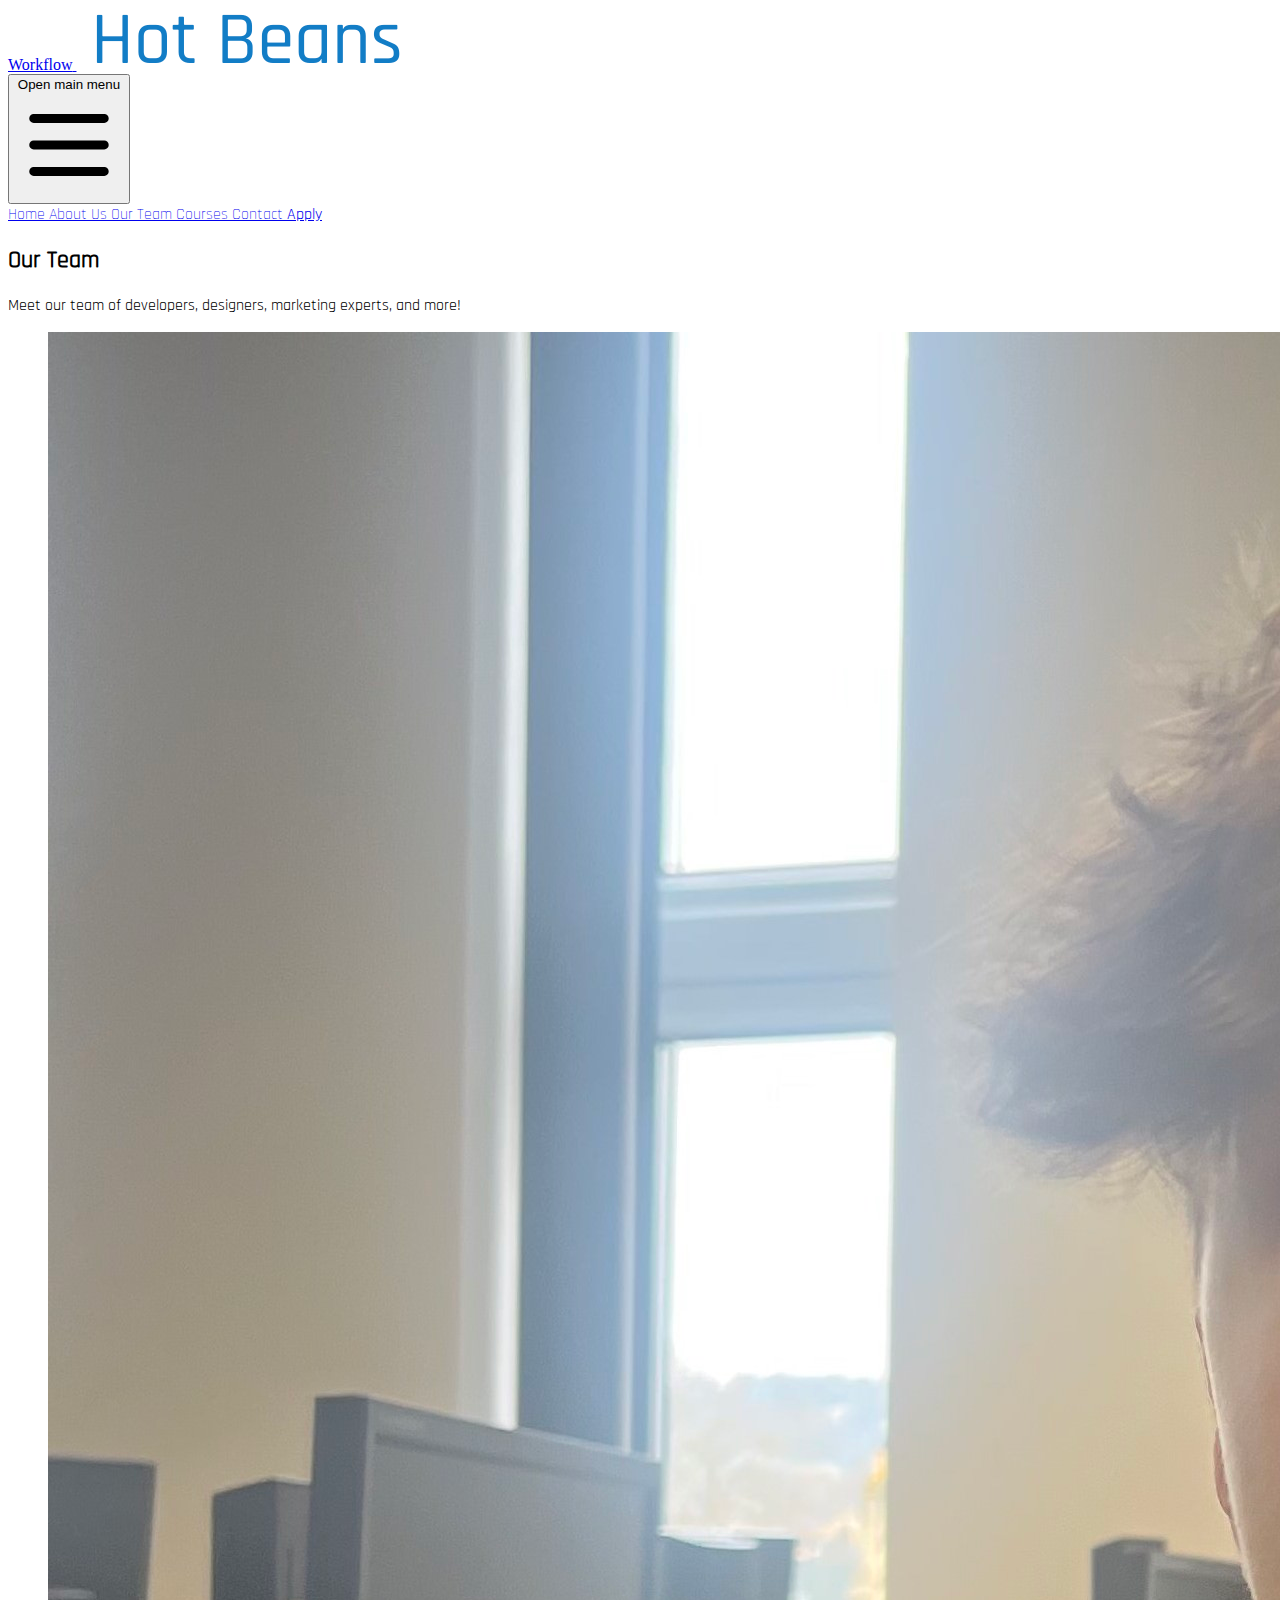
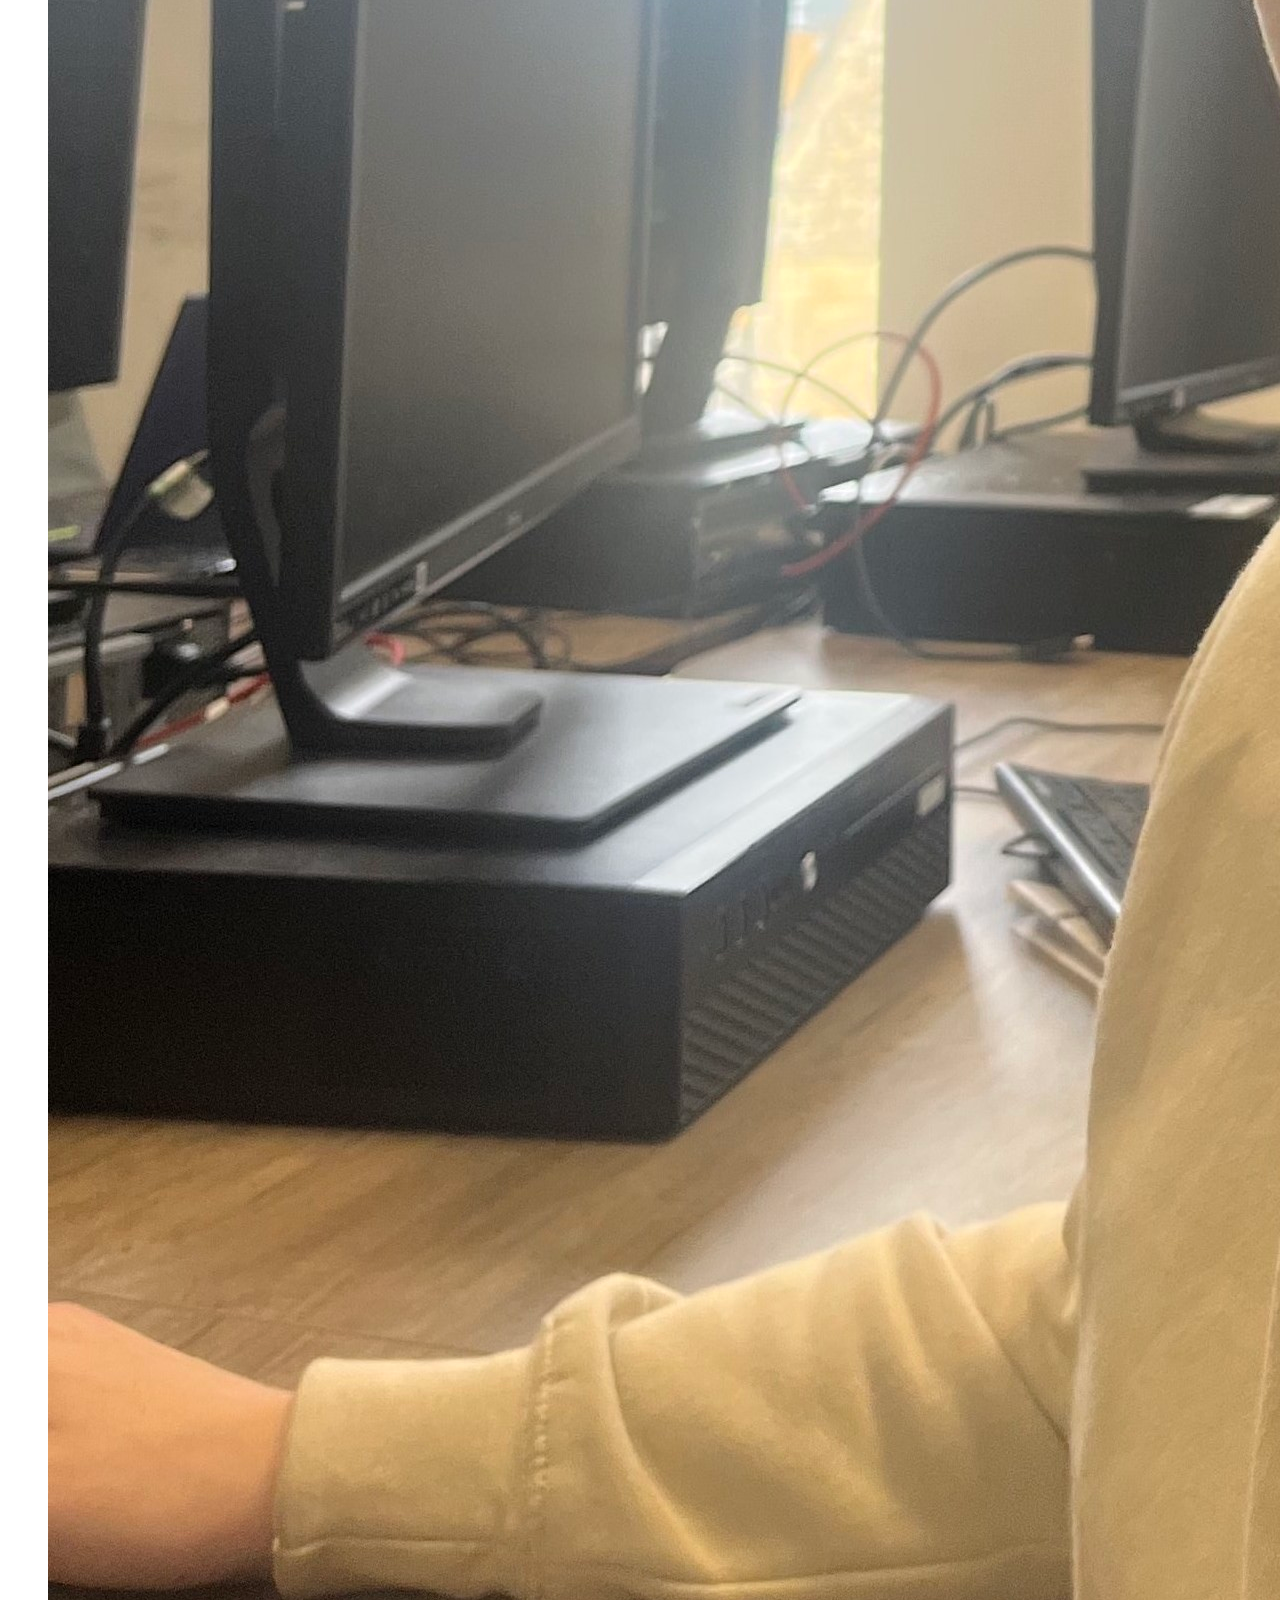
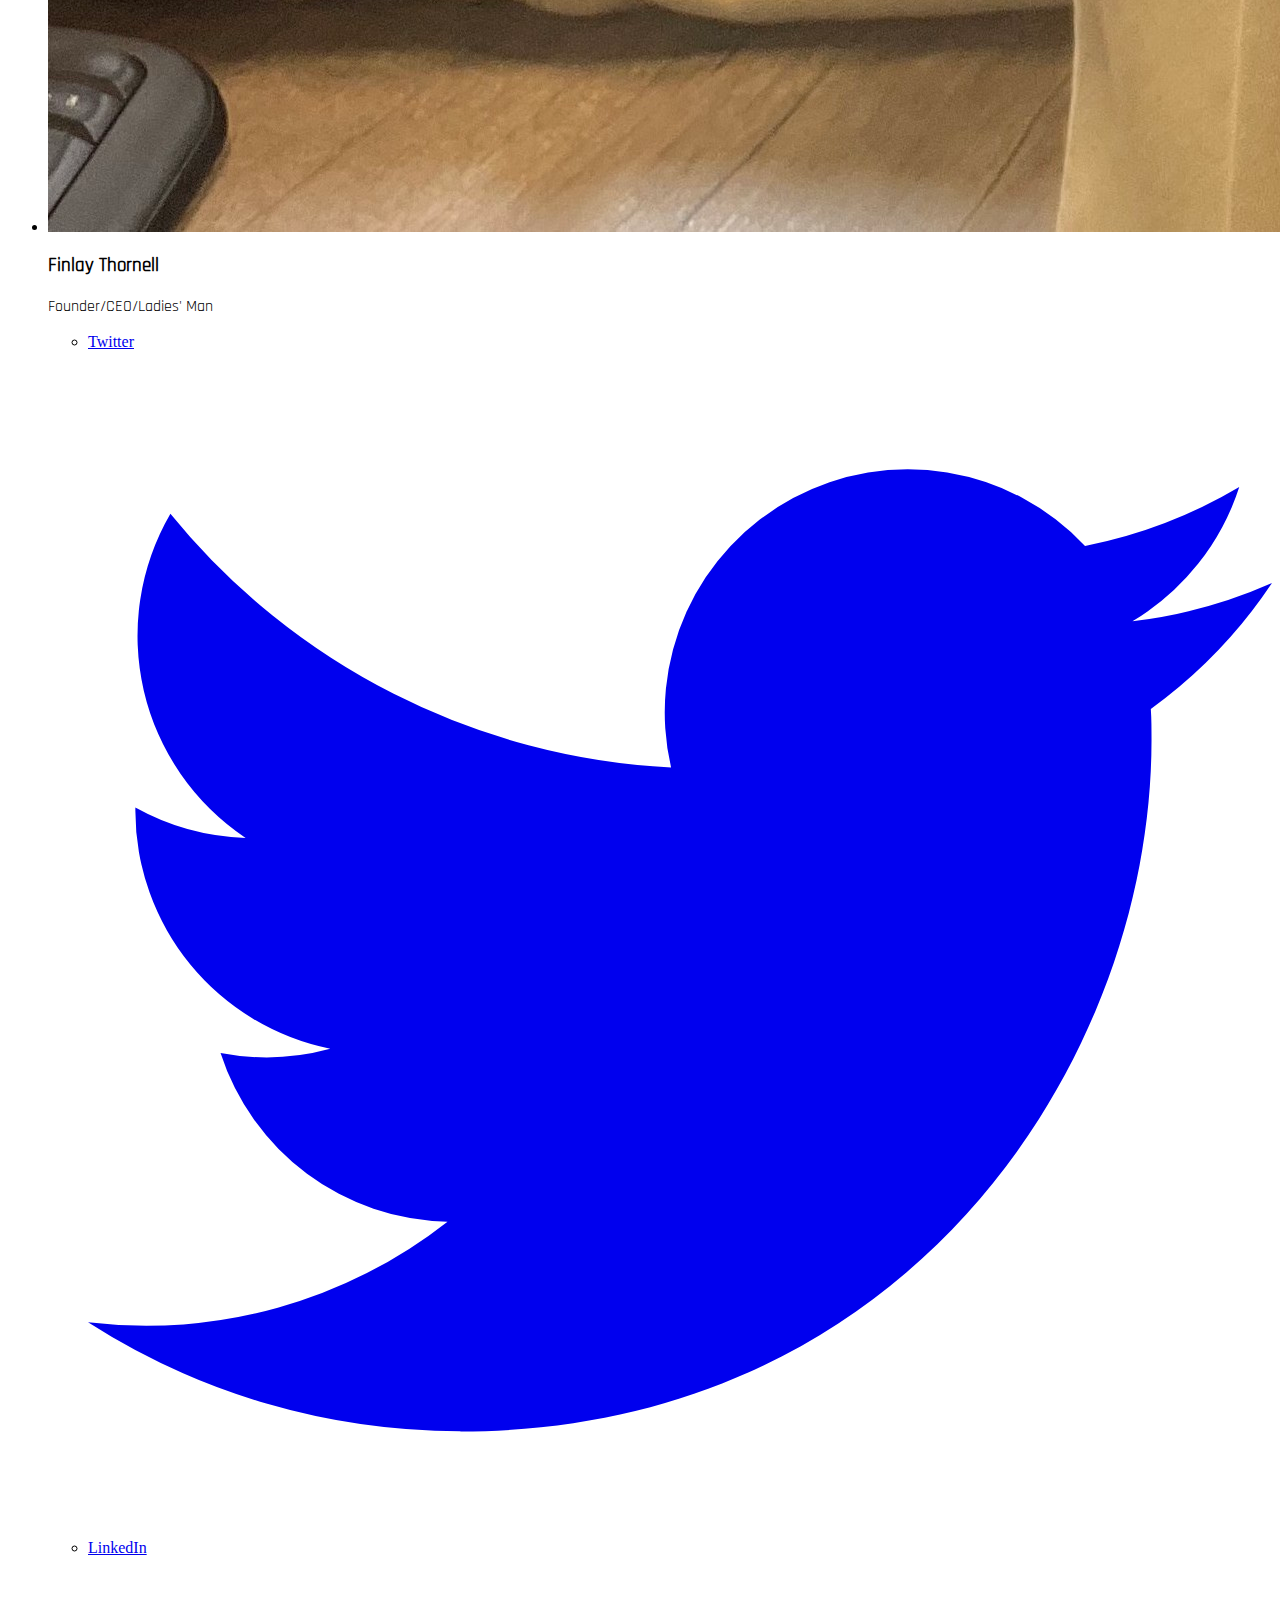
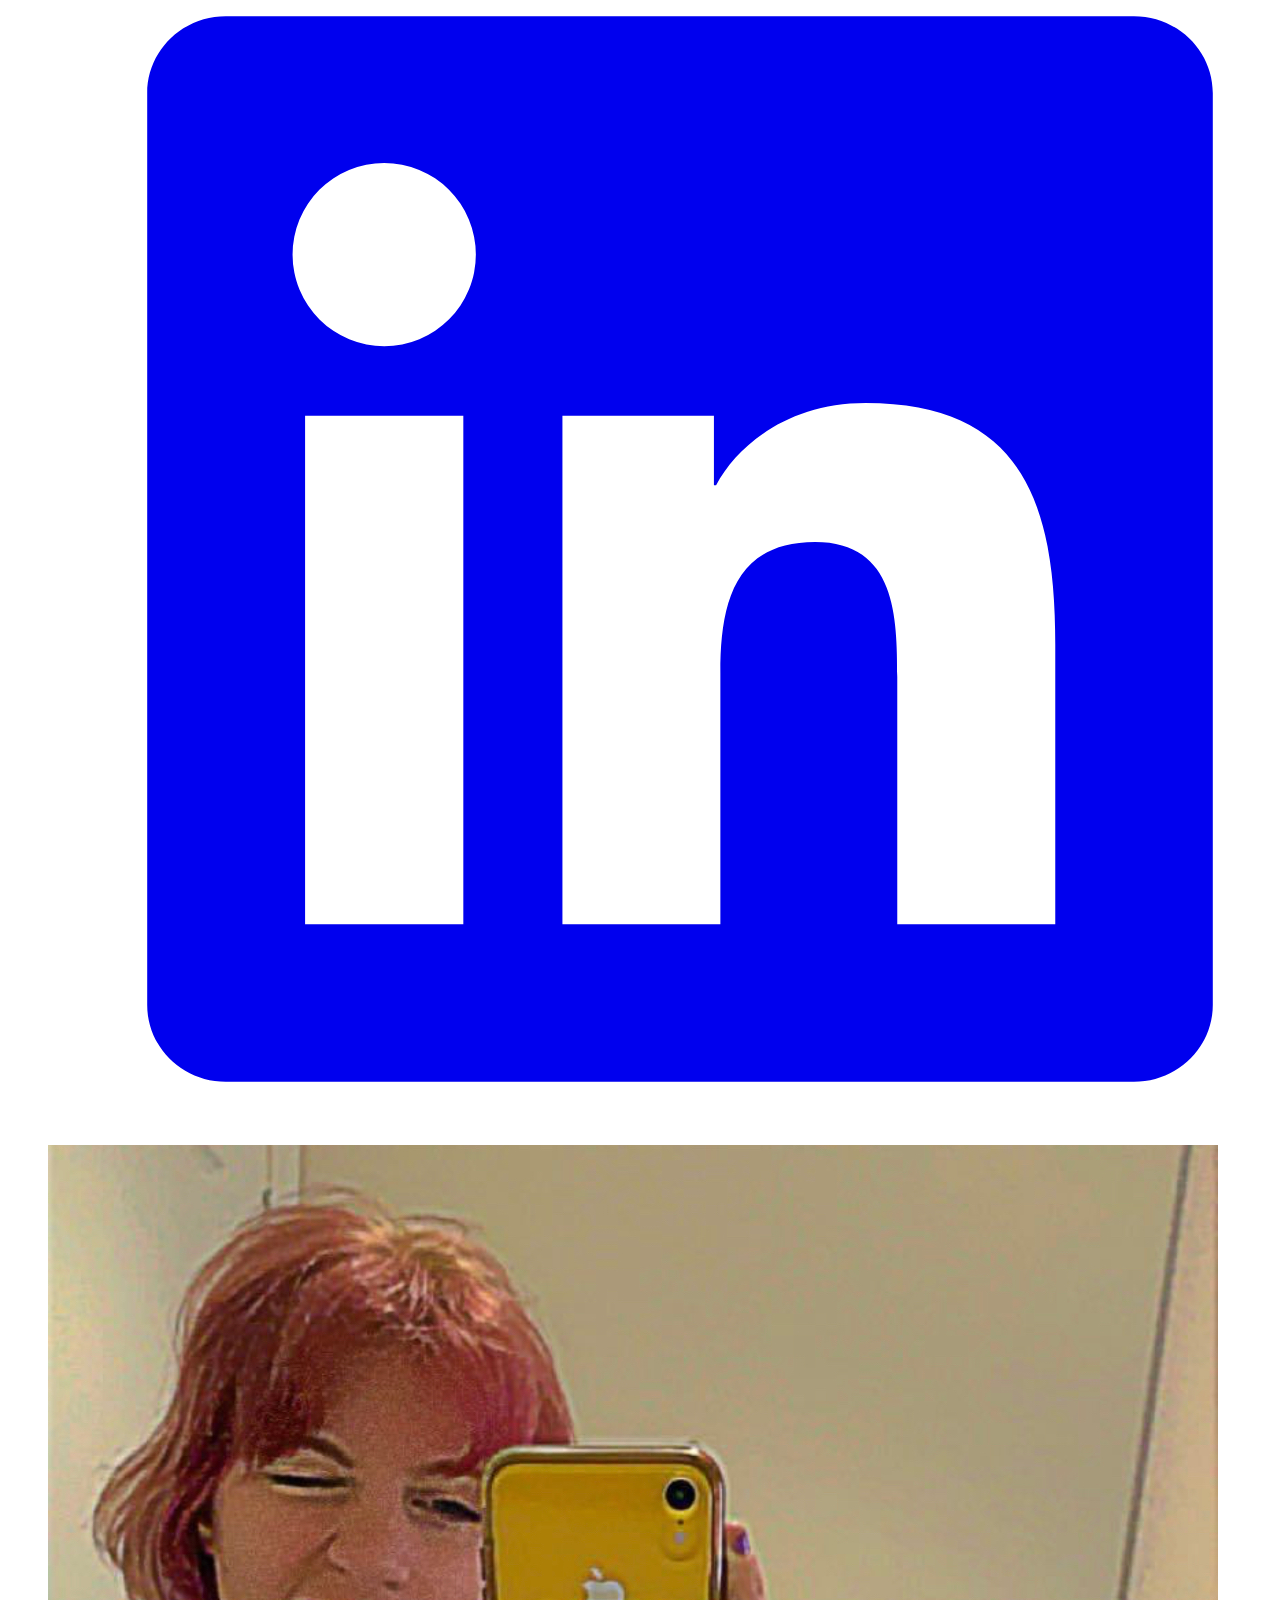
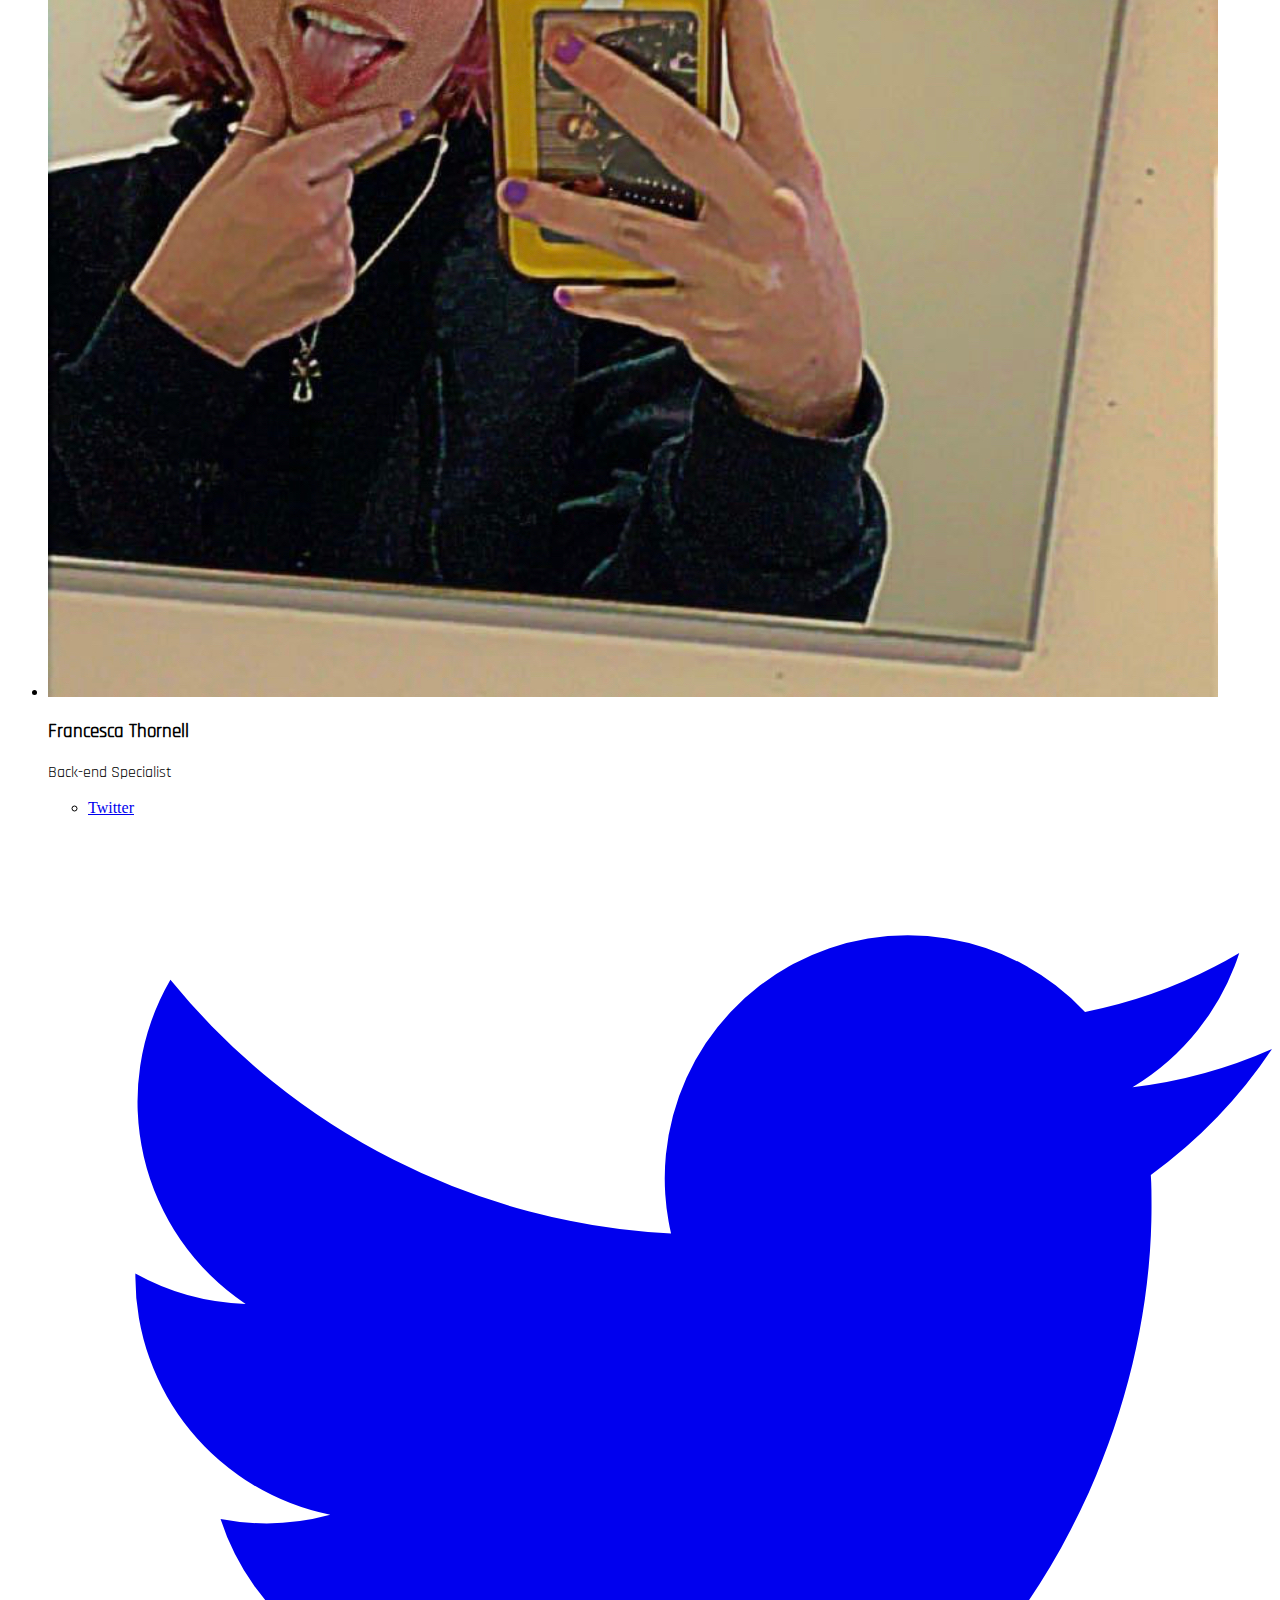
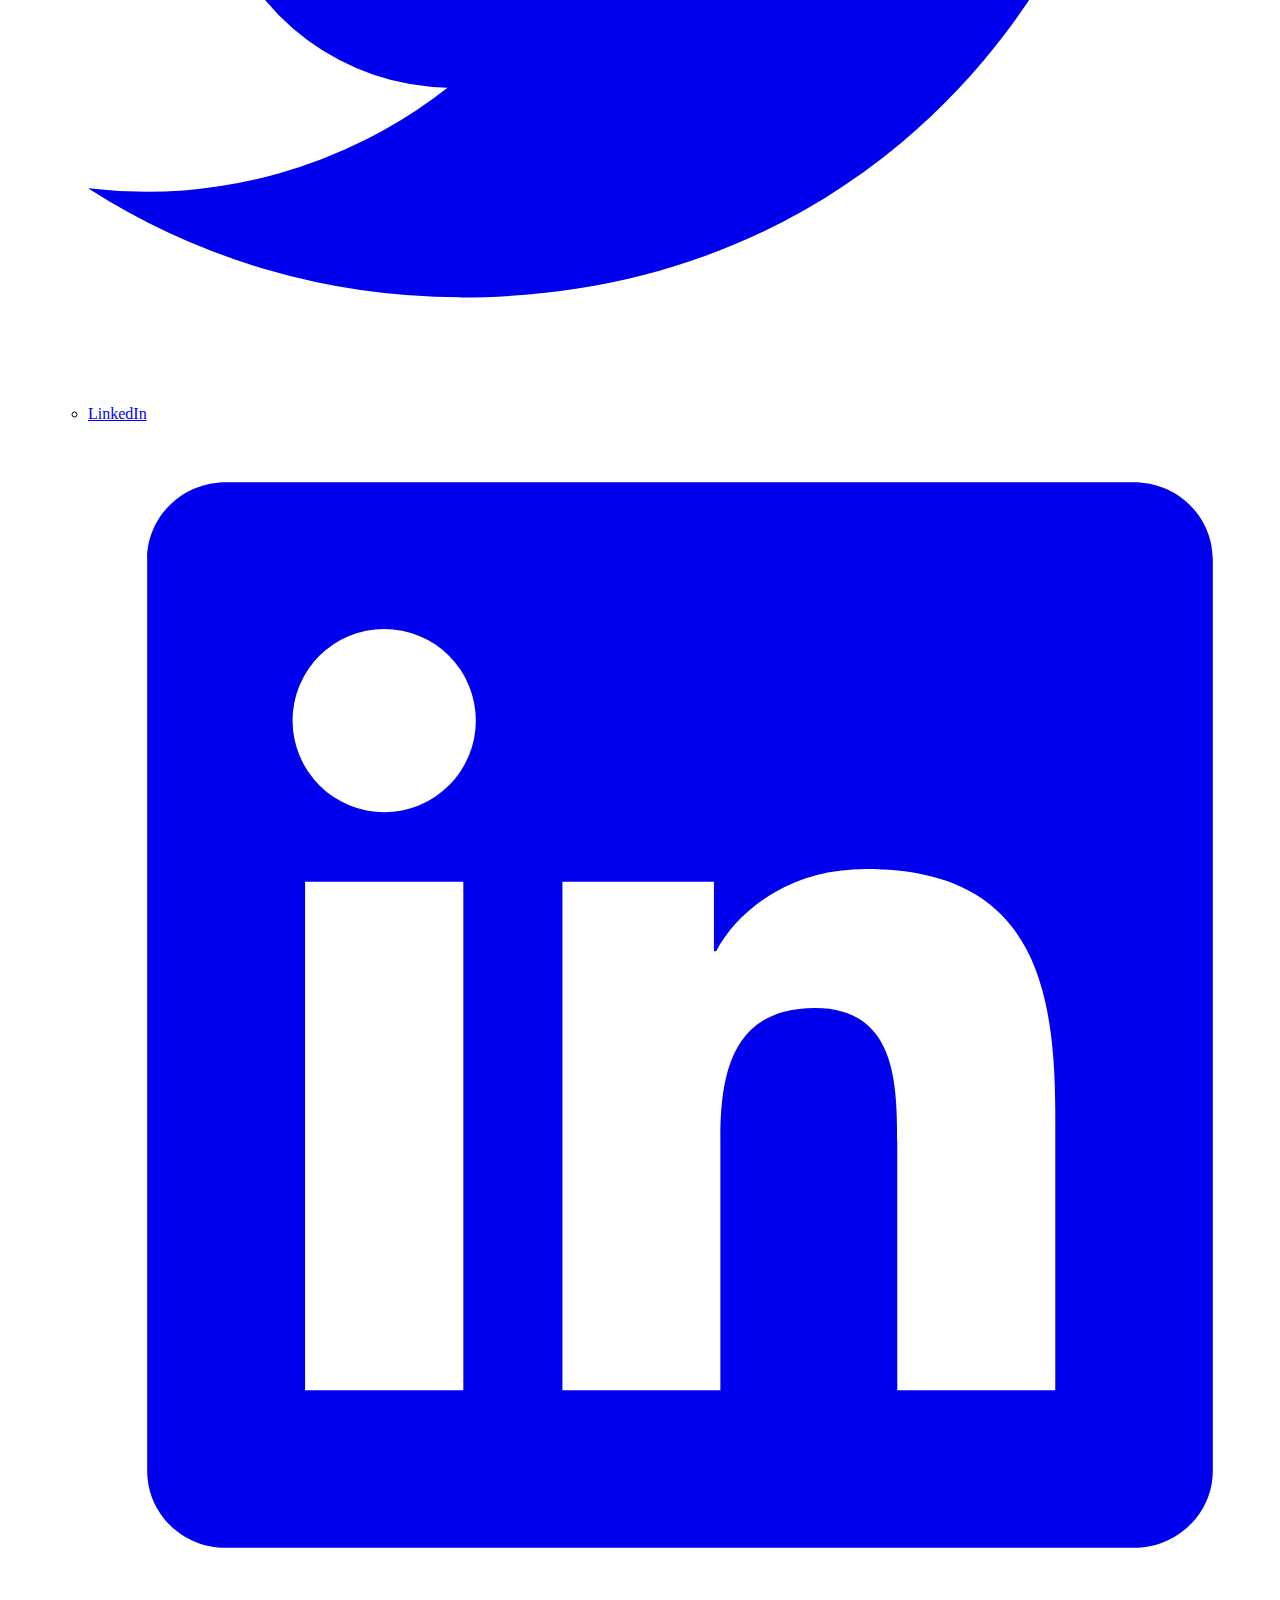
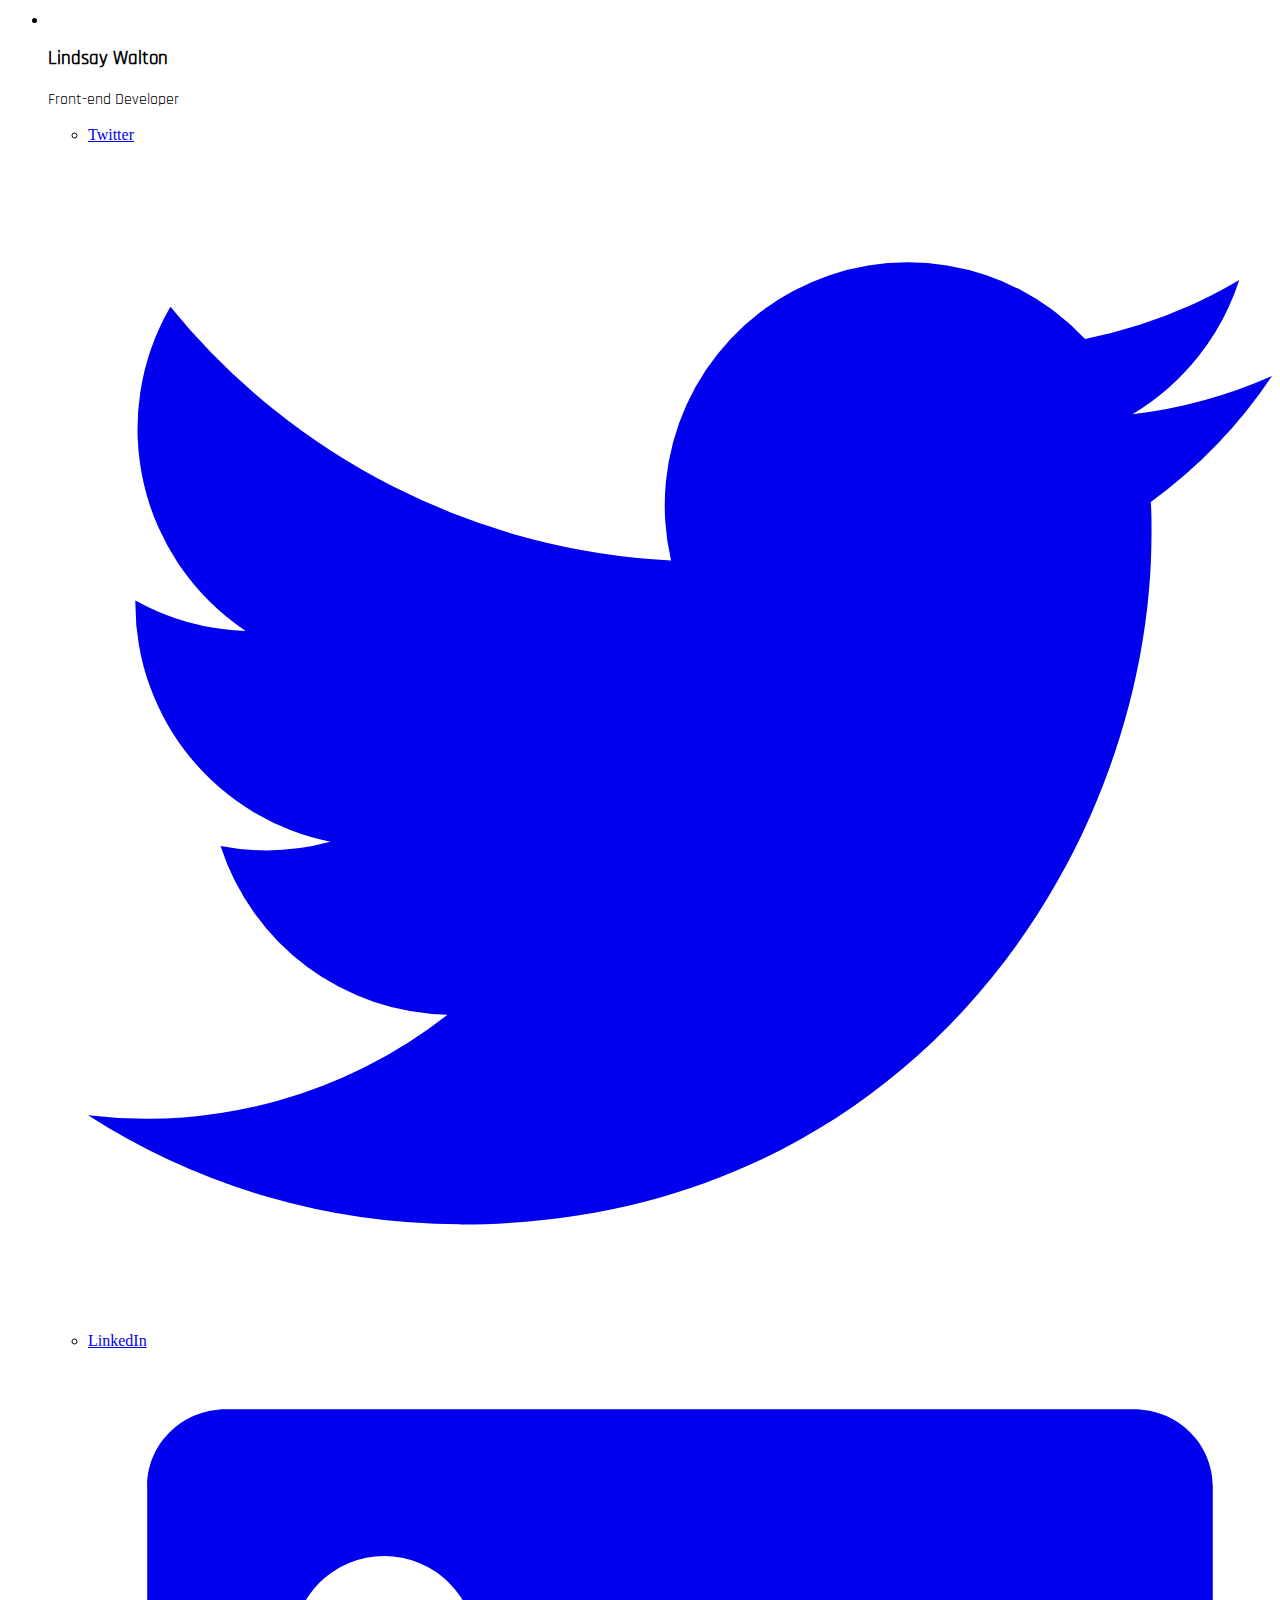
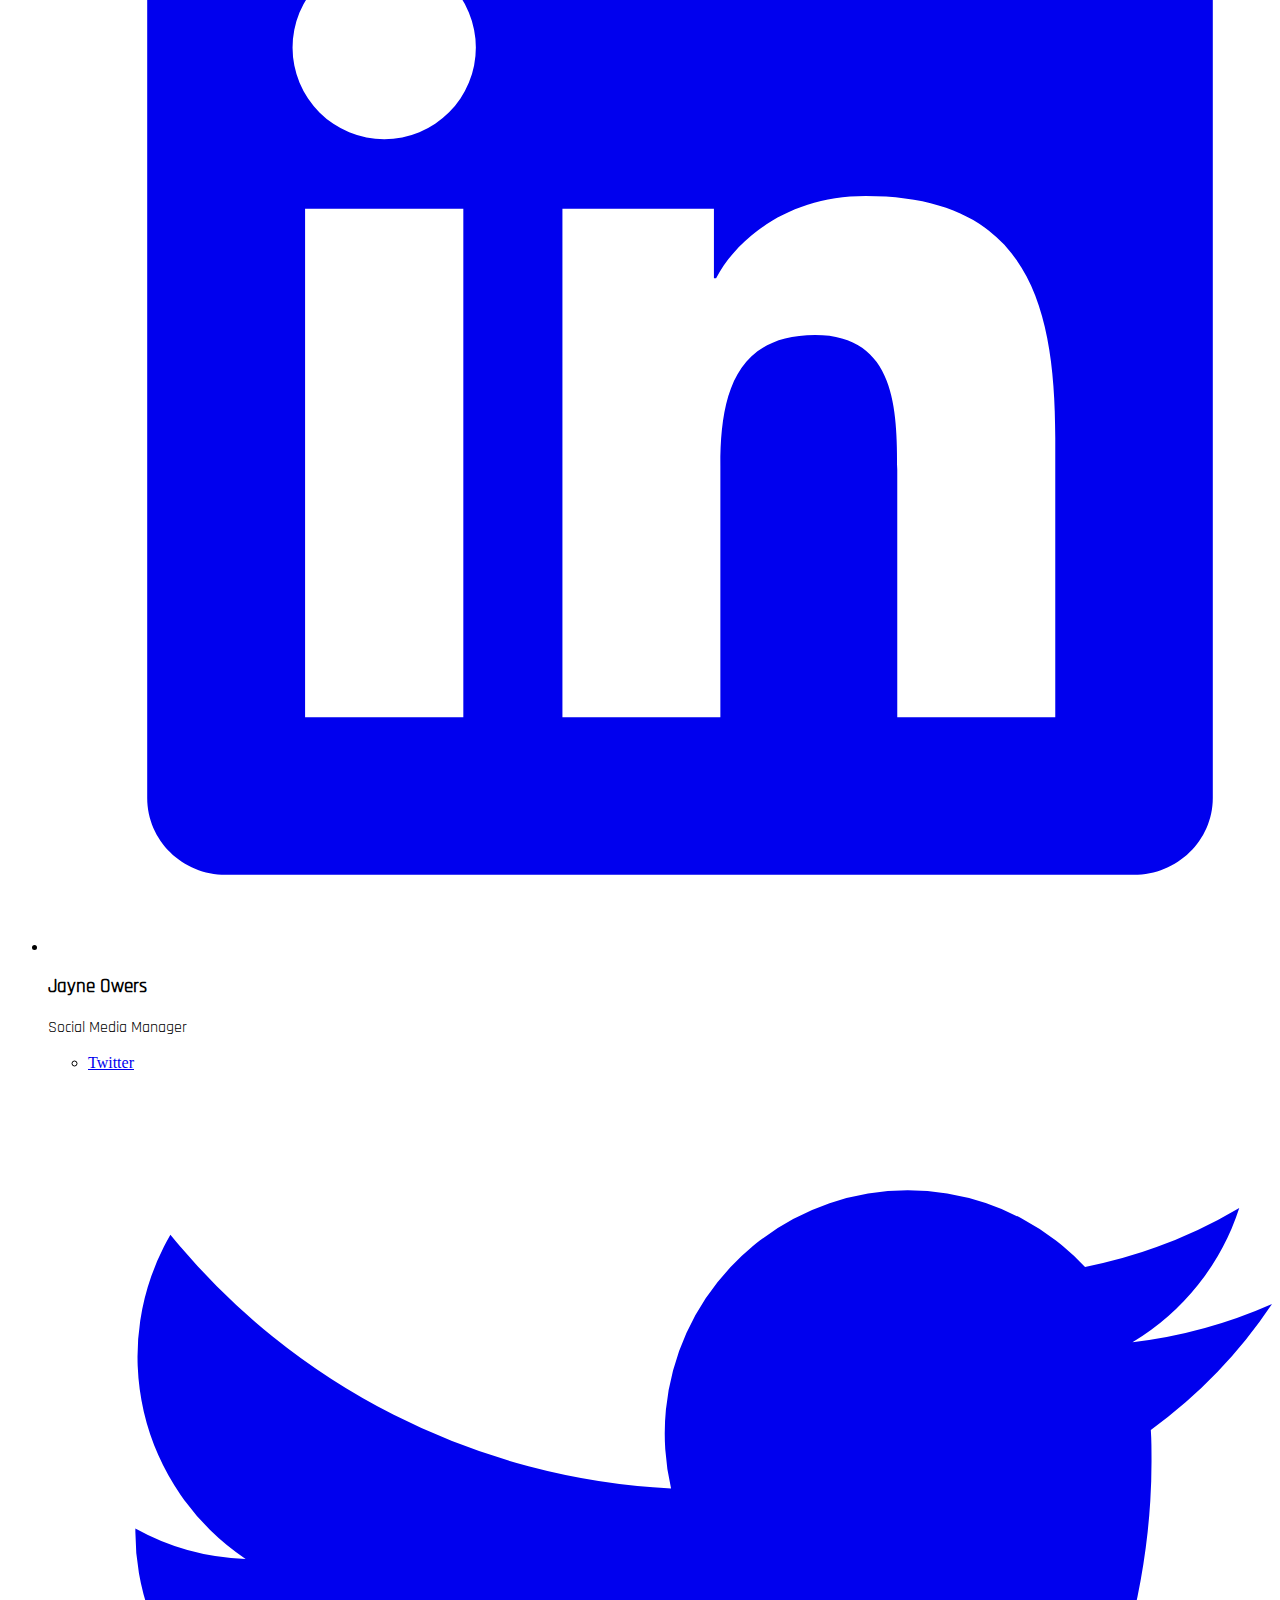
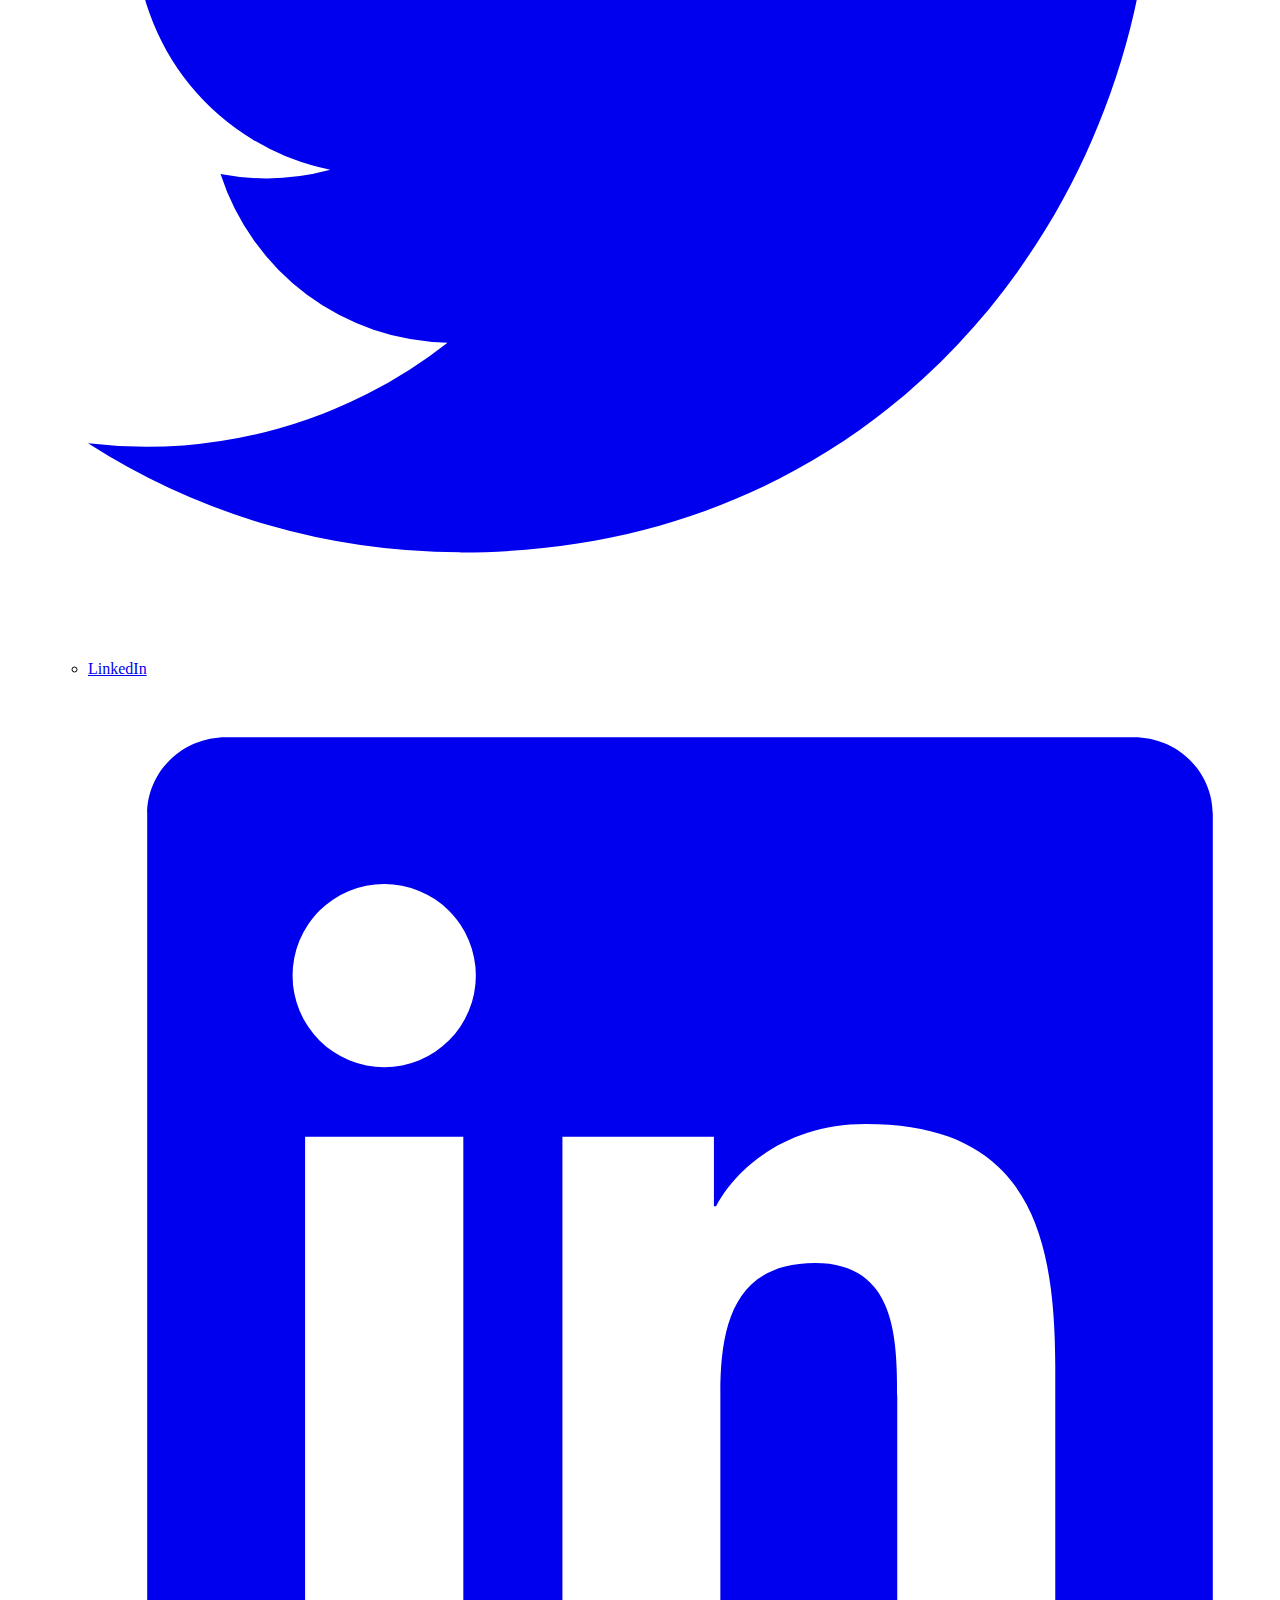
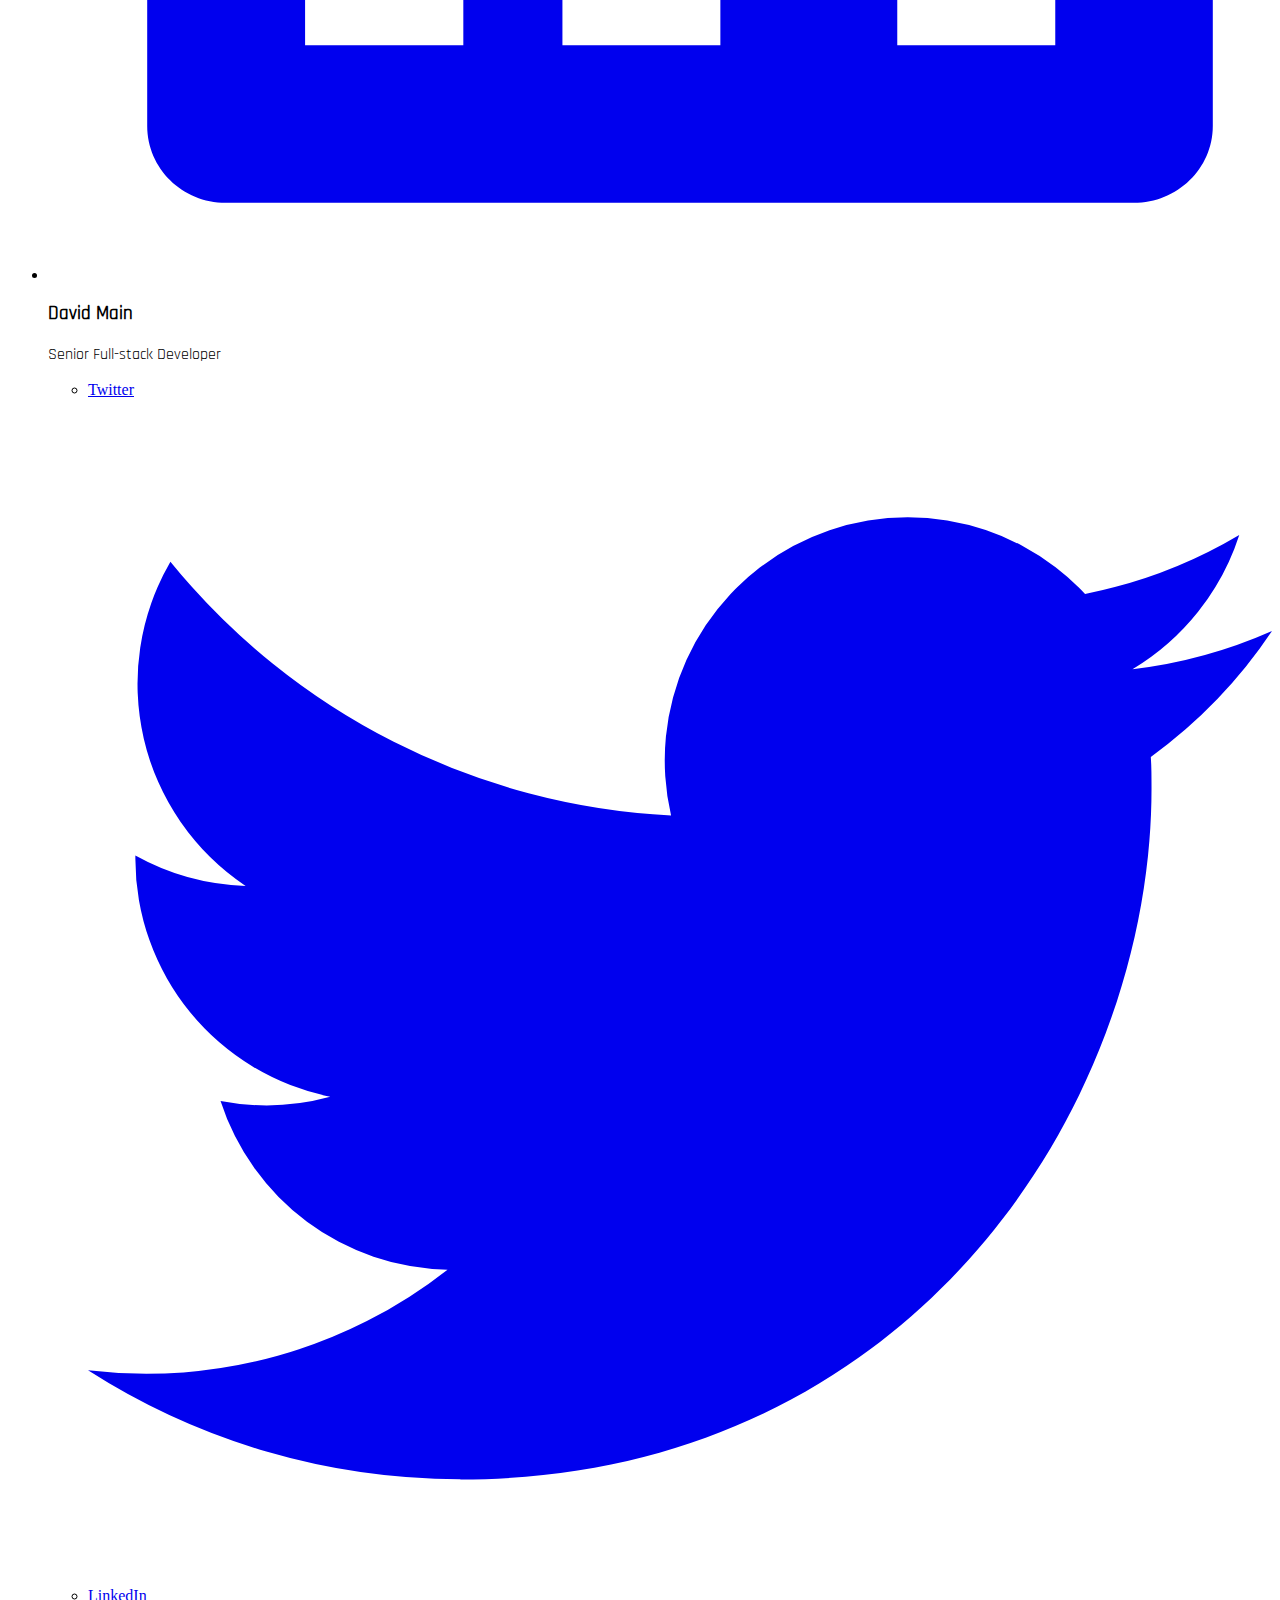
==== ourteam.html @ 42e12b1c "File Transfer" ====
<!DOCTYPE html>
<html>

<head>
    <link rel="stylesheet" href="styles.css" />
    <script src="https://cdn.tailwindcss.com?plugins=aspect-ratio"></script>
</head>

<body>
    <div class="relative overflow-hidden">

        <main>
            <div class="pt-10 sm:pt-16 lg:pt-2 lg:pb-24 ">
                <header class="relative">
                    <div class="bg-transparent pt-6">
                        <nav class="relative max-w-7xl mx-auto flex items-center justify-between px-4 sm:px-6"
                            aria-label="Global">
                            <div class="flex items-center flex-1">
                                <div class="flex items-center justify-between w-full md:w-auto">
                                    <a href="index.html">
                                        <span class="sr-only">Workflow</span>
                                        <img class="h-7 w-auto" style="margin-left: 15px;" src="assets/images/logo3.png"
                                            alt="">
                                    </a>
                                    <div class="-mr-2 flex items-center md:hidden">
                                        <button type="button"
                                            class="bg-gray-900 rounded-md p-2 inline-flex items-center justify-center text-gray-400 hover:bg-gray-800 focus:outline-none focus:ring-2 focus-ring-inset focus:ring-white"
                                            aria-expanded="false">
                                            <span class="sr-only">Open main menu</span>
                                            <!-- Heroicon name: outline/menu -->
                                            <svg class="h-6 w-6" xmlns="http://www.w3.org/2000/svg" fill="none"
                                                viewBox="0 0 24 24" stroke="currentColor" aria-hidden="true">
                                                <path stroke-linecap="round" stroke-linejoin="round" stroke-width="2"
                                                    d="M4 6h16M4 12h16M4 18h16" />
                                            </svg>
                                        </button>
                                    </div>
                                </div>
                            </div>
                            <div class="hidden md:flex md:items-center md:space-x-6">
                                <a href="index.html" class="navfont text-lg text-[#197CC5] hover:text-blue-300"> Home
                                </a>
                                <a href="aboutus.html" class="navfont text-lg text-[#197CC5] hover:text-blue-300"> About
                                    Us </a>
                                <a href="ourteam.html" class="navfont text-lg text-[#197CC5] hover:text-blue-300"> Our
                                    Team </a>
                                <a href="courses.html" class="navfont text-lg text-[#197CC5] hover:text-blue-300">
                                    Courses </a>
                                <a href="contact.html" class="navfont text-lg text-[#197CC5] hover:text-blue-300">
                                    Contact </a>
                                <a href="index.html#contact_form"
                                    class="boldfont inline-flex items-center px-3 border border-transparent text-lg rounded-xl text-white bg-[#197CC5] hover:bg-blue-300">
                                    Apply </a>
                            </div>
                        </nav>
                    </div>
                </header>
                <div class="bg-white">
                    <div class="mx-auto py-12 px-4 max-w-7xl sm:px-6 lg:px-8 lg:py-24">
                        <div class="space-y-12">
                            <div class="space-y-5 sm:space-y-4 md:max-w-xl lg:max-w-3xl xl:max-w-none">
                                <h2 class="text-5xl boldfont tracking-tight sm:text-4xl">Our Team</h2>
                                <p class="text-xl text-gray-500 boldfont">Meet our team of developers, designers, marketing experts, and more! </p>
                            </div>
                            <ul role="list"
                                class="space-y-12 sm:grid sm:grid-cols-2 sm:gap-x-6 sm:gap-y-12 sm:space-y-0 lg:grid-cols-3 lg:gap-x-8">
                                <li>
                                    <div class="space-y-4">
                                        <div class="aspect-w-3 aspect-h-2">
                                            <img class="object-cover shadow-lg rounded-lg"
                                                src="assets/images/fin.jpg"
                                                alt="">
                                        </div>

                                        <div class="space-y-2">
                                            <div class="text-lg leading-6 boldfont space-y-1">
                                                <h3>Finlay Thornell</h3>
                                                <p class="text-indigo-600">Founder/CEO/Ladies' Man</p>
                                            </div>
                                            <ul role="list" class="flex space-x-5">
                                                <li>
                                                    <a href="#" class="text-gray-400 hover:text-gray-500">
                                                        <span class="sr-only">Twitter</span>
                                                        <svg class="w-5 h-5" fill="currentColor" viewBox="0 0 20 20"
                                                            aria-hidden="true">
                                                            <path
                                                                d="M6.29 18.251c7.547 0 11.675-6.253 11.675-11.675 0-.178 0-.355-.012-.53A8.348 8.348 0 0020 3.92a8.19 8.19 0 01-2.357.646 4.118 4.118 0 001.804-2.27 8.224 8.224 0 01-2.605.996 4.107 4.107 0 00-6.993 3.743 11.65 11.65 0 01-8.457-4.287 4.106 4.106 0 001.27 5.477A4.073 4.073 0 01.8 7.713v.052a4.105 4.105 0 003.292 4.022 4.095 4.095 0 01-1.853.07 4.108 4.108 0 003.834 2.85A8.233 8.233 0 010 16.407a11.616 11.616 0 006.29 1.84" />
                                                        </svg>
                                                    </a>
                                                </li>
                                                <li>
                                                    <a href="#" class="text-gray-400 hover:text-gray-500">
                                                        <span class="sr-only">LinkedIn</span>
                                                        <svg class="w-5 h-5" fill="currentColor" viewBox="0 0 20 20"
                                                            aria-hidden="true">
                                                            <path fill-rule="evenodd"
                                                                d="M16.338 16.338H13.67V12.16c0-.995-.017-2.277-1.387-2.277-1.39 0-1.601 1.086-1.601 2.207v4.248H8.014v-8.59h2.559v1.174h.037c.356-.675 1.227-1.387 2.526-1.387 2.703 0 3.203 1.778 3.203 4.092v4.711zM5.005 6.575a1.548 1.548 0 11-.003-3.096 1.548 1.548 0 01.003 3.096zm-1.337 9.763H6.34v-8.59H3.667v8.59zM17.668 1H2.328C1.595 1 1 1.581 1 2.298v15.403C1 18.418 1.595 19 2.328 19h15.34c.734 0 1.332-.582 1.332-1.299V2.298C19 1.581 18.402 1 17.668 1z"
                                                                clip-rule="evenodd" />
                                                        </svg>
                                                    </a>
                                                </li>
                                            </ul>
                                        </div>
                                    </div>
                                </li>
                                <li>
                                    <div class="space-y-4">
                                        <div class="aspect-w-3 aspect-h-2">
                                            <img class="object-cover shadow-lg rounded-lg"
                                                src="assets/images/fran.jpg"
                                                alt="">
                                        </div>

                                        <div class="space-y-2">
                                            <div class="text-lg leading-6 boldfont space-y-1">
                                                <h3>Francesca Thornell</h3>
                                                <p class="text-indigo-600">Back-end Specialist</p>
                                            </div>
                                            <ul role="list" class="flex space-x-5">
                                                <li>
                                                    <a href="#" class="text-gray-400 hover:text-gray-500">
                                                        <span class="sr-only">Twitter</span>
                                                        <svg class="w-5 h-5" fill="currentColor" viewBox="0 0 20 20"
                                                            aria-hidden="true">
                                                            <path
                                                                d="M6.29 18.251c7.547 0 11.675-6.253 11.675-11.675 0-.178 0-.355-.012-.53A8.348 8.348 0 0020 3.92a8.19 8.19 0 01-2.357.646 4.118 4.118 0 001.804-2.27 8.224 8.224 0 01-2.605.996 4.107 4.107 0 00-6.993 3.743 11.65 11.65 0 01-8.457-4.287 4.106 4.106 0 001.27 5.477A4.073 4.073 0 01.8 7.713v.052a4.105 4.105 0 003.292 4.022 4.095 4.095 0 01-1.853.07 4.108 4.108 0 003.834 2.85A8.233 8.233 0 010 16.407a11.616 11.616 0 006.29 1.84" />
                                                        </svg>
                                                    </a>
                                                </li>
                                                <li>
                                                    <a href="#" class="text-gray-400 hover:text-gray-500">
                                                        <span class="sr-only">LinkedIn</span>
                                                        <svg class="w-5 h-5" fill="currentColor" viewBox="0 0 20 20"
                                                            aria-hidden="true">
                                                            <path fill-rule="evenodd"
                                                                d="M16.338 16.338H13.67V12.16c0-.995-.017-2.277-1.387-2.277-1.39 0-1.601 1.086-1.601 2.207v4.248H8.014v-8.59h2.559v1.174h.037c.356-.675 1.227-1.387 2.526-1.387 2.703 0 3.203 1.778 3.203 4.092v4.711zM5.005 6.575a1.548 1.548 0 11-.003-3.096 1.548 1.548 0 01.003 3.096zm-1.337 9.763H6.34v-8.59H3.667v8.59zM17.668 1H2.328C1.595 1 1 1.581 1 2.298v15.403C1 18.418 1.595 19 2.328 19h15.34c.734 0 1.332-.582 1.332-1.299V2.298C19 1.581 18.402 1 17.668 1z"
                                                                clip-rule="evenodd" />
                                                        </svg>
                                                    </a>
                                                </li>
                                            </ul>
                                        </div>
                                    </div>
                                </li>
                                <li>
                                    <div class="space-y-4">
                                        <div class="aspect-w-3 aspect-h-2">
                                            <img class="object-cover shadow-lg rounded-lg"
                                                src="https://images.unsplash.com/photo-1517841905240-472988babdf9?ixlib=rb-1.2.1&ixid=eyJhcHBfaWQiOjEyMDd9&auto=format&fit=facearea&facepad=8&w=1024&h=1024&q=80"
                                                alt="">
                                        </div>

                                        <div class="space-y-2">
                                            <div class="text-lg leading-6 boldfont space-y-1">
                                                <h3>Lindsay Walton</h3>
                                                <p class="text-indigo-600">Front-end Developer</p>
                                            </div>
                                            <ul role="list" class="flex space-x-5">
                                                <li>
                                                    <a href="#" class="text-gray-400 hover:text-gray-500">
                                                        <span class="sr-only">Twitter</span>
                                                        <svg class="w-5 h-5" fill="currentColor" viewBox="0 0 20 20"
                                                            aria-hidden="true">
                                                            <path
                                                                d="M6.29 18.251c7.547 0 11.675-6.253 11.675-11.675 0-.178 0-.355-.012-.53A8.348 8.348 0 0020 3.92a8.19 8.19 0 01-2.357.646 4.118 4.118 0 001.804-2.27 8.224 8.224 0 01-2.605.996 4.107 4.107 0 00-6.993 3.743 11.65 11.65 0 01-8.457-4.287 4.106 4.106 0 001.27 5.477A4.073 4.073 0 01.8 7.713v.052a4.105 4.105 0 003.292 4.022 4.095 4.095 0 01-1.853.07 4.108 4.108 0 003.834 2.85A8.233 8.233 0 010 16.407a11.616 11.616 0 006.29 1.84" />
                                                        </svg>
                                                    </a>
                                                </li>
                                                <li>
                                                    <a href="#" class="text-gray-400 hover:text-gray-500">
                                                        <span class="sr-only">LinkedIn</span>
                                                        <svg class="w-5 h-5" fill="currentColor" viewBox="0 0 20 20"
                                                            aria-hidden="true">
                                                            <path fill-rule="evenodd"
                                                                d="M16.338 16.338H13.67V12.16c0-.995-.017-2.277-1.387-2.277-1.39 0-1.601 1.086-1.601 2.207v4.248H8.014v-8.59h2.559v1.174h.037c.356-.675 1.227-1.387 2.526-1.387 2.703 0 3.203 1.778 3.203 4.092v4.711zM5.005 6.575a1.548 1.548 0 11-.003-3.096 1.548 1.548 0 01.003 3.096zm-1.337 9.763H6.34v-8.59H3.667v8.59zM17.668 1H2.328C1.595 1 1 1.581 1 2.298v15.403C1 18.418 1.595 19 2.328 19h15.34c.734 0 1.332-.582 1.332-1.299V2.298C19 1.581 18.402 1 17.668 1z"
                                                                clip-rule="evenodd" />
                                                        </svg>
                                                    </a>
                                                </li>
                                            </ul>
                                        </div>
                                    </div>
                                </li>
                                <li>
                                    <div class="space-y-4">
                                        <div class="aspect-w-3 aspect-h-2">
                                            <img class="object-cover shadow-lg rounded-lg"
                                                src="https://images.unsplash.com/photo-1438761681033-6461ffad8d80?ixlib=rb-1.2.1&ixid=eyJhcHBfaWQiOjEyMDd9&auto=format&fit=facearea&facepad=8&w=1024&h=1024&q=80"
                                                alt="">
                                        </div>

                                        <div class="space-y-2">
                                            <div class="text-lg leading-6 boldfont space-y-1">
                                                <h3>Jayne Owers</h3>
                                                <p class="text-indigo-600">Social Media Manager</p>
                                            </div>
                                            <ul role="list" class="flex space-x-5">
                                                <li>
                                                    <a href="#" class="text-gray-400 hover:text-gray-500">
                                                        <span class="sr-only">Twitter</span>
                                                        <svg class="w-5 h-5" fill="currentColor" viewBox="0 0 20 20"
                                                            aria-hidden="true">
                                                            <path
                                                                d="M6.29 18.251c7.547 0 11.675-6.253 11.675-11.675 0-.178 0-.355-.012-.53A8.348 8.348 0 0020 3.92a8.19 8.19 0 01-2.357.646 4.118 4.118 0 001.804-2.27 8.224 8.224 0 01-2.605.996 4.107 4.107 0 00-6.993 3.743 11.65 11.65 0 01-8.457-4.287 4.106 4.106 0 001.27 5.477A4.073 4.073 0 01.8 7.713v.052a4.105 4.105 0 003.292 4.022 4.095 4.095 0 01-1.853.07 4.108 4.108 0 003.834 2.85A8.233 8.233 0 010 16.407a11.616 11.616 0 006.29 1.84" />
                                                        </svg>
                                                    </a>
                                                </li>
                                                <li>
                                                    <a href="#" class="text-gray-400 hover:text-gray-500">
                                                        <span class="sr-only">LinkedIn</span>
                                                        <svg class="w-5 h-5" fill="currentColor" viewBox="0 0 20 20"
                                                            aria-hidden="true">
                                                            <path fill-rule="evenodd"
                                                                d="M16.338 16.338H13.67V12.16c0-.995-.017-2.277-1.387-2.277-1.39 0-1.601 1.086-1.601 2.207v4.248H8.014v-8.59h2.559v1.174h.037c.356-.675 1.227-1.387 2.526-1.387 2.703 0 3.203 1.778 3.203 4.092v4.711zM5.005 6.575a1.548 1.548 0 11-.003-3.096 1.548 1.548 0 01.003 3.096zm-1.337 9.763H6.34v-8.59H3.667v8.59zM17.668 1H2.328C1.595 1 1 1.581 1 2.298v15.403C1 18.418 1.595 19 2.328 19h15.34c.734 0 1.332-.582 1.332-1.299V2.298C19 1.581 18.402 1 17.668 1z"
                                                                clip-rule="evenodd" />
                                                        </svg>
                                                    </a>
                                                </li>
                                            </ul>
                                        </div>
                                    </div>
                                </li>
                                <li>
                                    <div class="space-y-4">
                                        <div class="aspect-w-3 aspect-h-2">
                                            <img class="object-cover shadow-lg rounded-lg"
                                                src="https://images.unsplash.com/photo-1472099645785-5658abf4ff4e?ixlib=rb-1.2.1&ixid=eyJhcHBfaWQiOjEyMDd9&auto=format&fit=facearea&facepad=8&w=1024&h=1024&q=80"
                                                alt="">
                                        </div>

                                        <div class="space-y-2">
                                            <div class="text-lg leading-6 boldfont space-y-1">
                                                <h3>David Main</h3>
                                                <p class="text-indigo-600">Senior Full-stack Developer</p>
                                            </div>
                                            <ul role="list" class="flex space-x-5">
                                                <li>
                                                    <a href="#" class="text-gray-400 hover:text-gray-500">
                                                        <span class="sr-only">Twitter</span>
                                                        <svg class="w-5 h-5" fill="currentColor" viewBox="0 0 20 20"
                                                            aria-hidden="true">
                                                            <path
                                                                d="M6.29 18.251c7.547 0 11.675-6.253 11.675-11.675 0-.178 0-.355-.012-.53A8.348 8.348 0 0020 3.92a8.19 8.19 0 01-2.357.646 4.118 4.118 0 001.804-2.27 8.224 8.224 0 01-2.605.996 4.107 4.107 0 00-6.993 3.743 11.65 11.65 0 01-8.457-4.287 4.106 4.106 0 001.27 5.477A4.073 4.073 0 01.8 7.713v.052a4.105 4.105 0 003.292 4.022 4.095 4.095 0 01-1.853.07 4.108 4.108 0 003.834 2.85A8.233 8.233 0 010 16.407a11.616 11.616 0 006.29 1.84" />
                                                        </svg>
                                                    </a>
                                                </li>
                                                <li>
                                                    <a href="#" class="text-gray-400 hover:text-gray-500">
                                                        <span class="sr-only">LinkedIn</span>
                                                        <svg class="w-5 h-5" fill="currentColor" viewBox="0 0 20 20"
                                                            aria-hidden="true">
                                                            <path fill-rule="evenodd"
                                                                d="M16.338 16.338H13.67V12.16c0-.995-.017-2.277-1.387-2.277-1.39 0-1.601 1.086-1.601 2.207v4.248H8.014v-8.59h2.559v1.174h.037c.356-.675 1.227-1.387 2.526-1.387 2.703 0 3.203 1.778 3.203 4.092v4.711zM5.005 6.575a1.548 1.548 0 11-.003-3.096 1.548 1.548 0 01.003 3.096zm-1.337 9.763H6.34v-8.59H3.667v8.59zM17.668 1H2.328C1.595 1 1 1.581 1 2.298v15.403C1 18.418 1.595 19 2.328 19h15.34c.734 0 1.332-.582 1.332-1.299V2.298C19 1.581 18.402 1 17.668 1z"
                                                                clip-rule="evenodd" />
                                                        </svg>
                                                    </a>
                                                </li>
                                            </ul>
                                        </div>
                                    </div>
                                </li>
                                <li>
                                    <div class="space-y-4">
                                        <div class="aspect-w-3 aspect-h-2">
                                            <img class="object-cover shadow-lg rounded-lg"
                                                src="https://images.unsplash.com/photo-1517365830460-955ce3ccd263?ixlib=rb-1.2.1&ixid=eyJhcHBfaWQiOjEyMDd9&auto=format&fit=facearea&facepad=8&w=1024&h=1024&q=80"
                                                alt="">
                                        </div>

                                        <div class="space-y-2">
                                            <div class="text-lg leading-6 boldfont space-y-1">
                                                <h3>Abi Omifemuria</h3>
                                                <p class="text-indigo-600">Junior Developer</p>
                                            </div>
                                            <ul role="list" class="flex space-x-5">
                                                <li>
                                                    <a href="#" class="text-gray-400 hover:text-gray-500">
                                                        <span class="sr-only">Twitter</span>
                                                        <svg class="w-5 h-5" fill="currentColor" viewBox="0 0 20 20"
                                                            aria-hidden="true">
                                                            <path
                                                                d="M6.29 18.251c7.547 0 11.675-6.253 11.675-11.675 0-.178 0-.355-.012-.53A8.348 8.348 0 0020 3.92a8.19 8.19 0 01-2.357.646 4.118 4.118 0 001.804-2.27 8.224 8.224 0 01-2.605.996 4.107 4.107 0 00-6.993 3.743 11.65 11.65 0 01-8.457-4.287 4.106 4.106 0 001.27 5.477A4.073 4.073 0 01.8 7.713v.052a4.105 4.105 0 003.292 4.022 4.095 4.095 0 01-1.853.07 4.108 4.108 0 003.834 2.85A8.233 8.233 0 010 16.407a11.616 11.616 0 006.29 1.84" />
                                                        </svg>
                                                    </a>
                                                </li>
                                                <li>
                                                    <a href="#" class="text-gray-400 hover:text-gray-500">
                                                        <span class="sr-only">LinkedIn</span>
                                                        <svg class="w-5 h-5" fill="currentColor" viewBox="0 0 20 20"
                                                            aria-hidden="true">
                                                            <path fill-rule="evenodd"
                                                                d="M16.338 16.338H13.67V12.16c0-.995-.017-2.277-1.387-2.277-1.39 0-1.601 1.086-1.601 2.207v4.248H8.014v-8.59h2.559v1.174h.037c.356-.675 1.227-1.387 2.526-1.387 2.703 0 3.203 1.778 3.203 4.092v4.711zM5.005 6.575a1.548 1.548 0 11-.003-3.096 1.548 1.548 0 01.003 3.096zm-1.337 9.763H6.34v-8.59H3.667v8.59zM17.668 1H2.328C1.595 1 1 1.581 1 2.298v15.403C1 18.418 1.595 19 2.328 19h15.34c.734 0 1.332-.582 1.332-1.299V2.298C19 1.581 18.402 1 17.668 1z"
                                                                clip-rule="evenodd" />
                                                        </svg>
                                                    </a>
                                                </li>
                                            </ul>
                                        </div>
                                    </div>
                                </li>
                            </ul>
                        </div>
                    </div>
                </div>
                <img src="assets/images/team-wave.png" width="100%">
                <div class="bg-[#197CC5] flex pt-10" id="contact_form">
                    <div class="flex mx-auto text-center text-white mt-8 navfont text-lg">
                        <p><span class="text-4xl boldfont">Application Form</span><br>Fill out the form to apply for this
                            role. Remember to upload your<br> CV and Cover Letter.</p>
                    </div>
                </div>
                <div class="bg-[#197CC5] flex mx-auto justify-center pb-10">
                    <div class="mt-10">
                        <input class="py-1 mr-5 rounded-xl boldfont" style="padding-right: 100px; padding-left: 20px;"
                            placeholder="First Name">
                        <input class="py-1 ml-5 rounded-xl boldfont" style="padding-right: 100px; padding-left: 20px;"
                            placeholder="Last Name">
                        <br>
                        <br>
                        <input class="mx-auto flex py-1 rounded-xl boldfont" style="width: 100%; padding-left: 20px;"
                            placeholder="Email" type="email">
                        <br>
                        <input class="py-1 mr-5 rounded-xl boldfont" style="padding-right: 100px; padding-left: 20px;"
                            placeholder="Phone Number">
                        <input class="py-1 ml-5 rounded-xl boldfont" style="padding-right: 100px; padding-left: 20px;"
                            placeholder="Country of Residence">
                        <br>
                        <div class="flex">
                            <input type="file" id="new-btn" hidden />
                            <label for="new-btn"
                                class="text-white bg-[#197CC5] navfont outline-1 cursor-cell mx-auto hover:text-gray-300 justify-center flex mt-8 outline py-3 text-center outline-dashed"
                                style="width: 250px;">Drop CV in the box</label>
                        </div>
                        <div class="flex mt-6">
                            
                            <button onclick="window.location.hash = '#contact_form';
                            window.location.reload(true);" class="justify-center mx-auto bg-white hover:bg-gray-300 text-[#197CC5] font-bold py-2 px-6 rounded-xl">
                                Send
                              </button>
                        </div>
                    </div>
                    </div>
                <footer>
                    <div>
                        <img src="assets/images/footer.png" style="width: 100%;"
                            onclick="window.location = 'index.html'">
                    </div>
                    <div class="flex mt-8">
                        <div class="mx-auto justify-center boldfont text-md">
                            <a href="index.html">Home</a>
                            &nbsp;
                            &nbsp;
                            &nbsp;
                            <a href="aboutus.html">About Us</a>
                            &nbsp;
                            &nbsp;
                            &nbsp;
                            <a href="ourteam.html">Our Team</a>
                            &nbsp;
                            &nbsp;
                            &nbsp;
                            <a href="courses.html">Courses</a>
                            &nbsp;
                            &nbsp;
                            &nbsp;
                            <a href="contact.html">Contact</a>
                        </div>

                    </div>
                    <div class="flex">
                        <div class="mx-auto justify-center footerlogo mt-4">
                            <a href="index.html">
                                <img src="assets/images/logo2.png">
                            </a>
                        </div>
                    </div>
                </footer>
        </main>
    </div>

</body>

</html>
---- styles.css ----
@font-face {
    font-family: boldFont;
    src: url(Rajdhani-Regular.ttf);
  }
@font-face {
    font-family: thinFont;
    src: url(Rajdhani-Light.ttf);
  }
@font-face {
    font-family: extraBold;
    src: url(Rajdhani-SemiBold.ttf);
  }
h1 {
    font-family: boldFont !important;
}
.navfont {
    font-family: thinFont !important;
}
.boldfont {
    font-family: boldFont !important;
}
.extrabold {
  font-family: extraBold !important;
}
.footerlogo {
  width: 200px;
}

/* The typing effect */
@keyframes typing {
  from { width: 0 }
  to { width: 100% }
}



.css-typing p {
  font-family: "boldfont";
  width: 7.3em;
  white-space: nowrap;
  overflow: hidden;
  -webkit-animation: type 1s steps(40, end);
  animation: type 1s steps(40, end);
}

.css-typing p:nth-child(2) {
  white-space: nowrap;
  overflow: hidden;
  opacity: 0;
  -webkit-animation: type 1s steps(40, end);
  animation: type2 1s steps(40, end);
  -webkit-animation-delay: 2s;
  animation-delay: 1s;
  -webkit-animation-fill-mode: forwards;
  animation-fill-mode: forwards;
}


@keyframes type {
  from {
    width: 0;
  }
}

@-webkit-keyframes type {
  from {
    width: 0;
  }
}

span {
  animation: blink 1s infinite;
}

@keyframes type2 {
  0% {
    width: 0;
  }
  from {
    opacity: 0;
  }
  1% {
    opacity: 1;
  }
  to {
    opacity: 1;
  }
  100% {
    opacity: 1;
  }
}

@-webkit-keyframes type2 {
  0% {
    width: 0;
  }
  from {
    opacity: 0;
  }
  1% {
    opacity: 1;
  }
  to {
    opacity: 1;
  }
  100% {
    opacity: 1;
  }
}
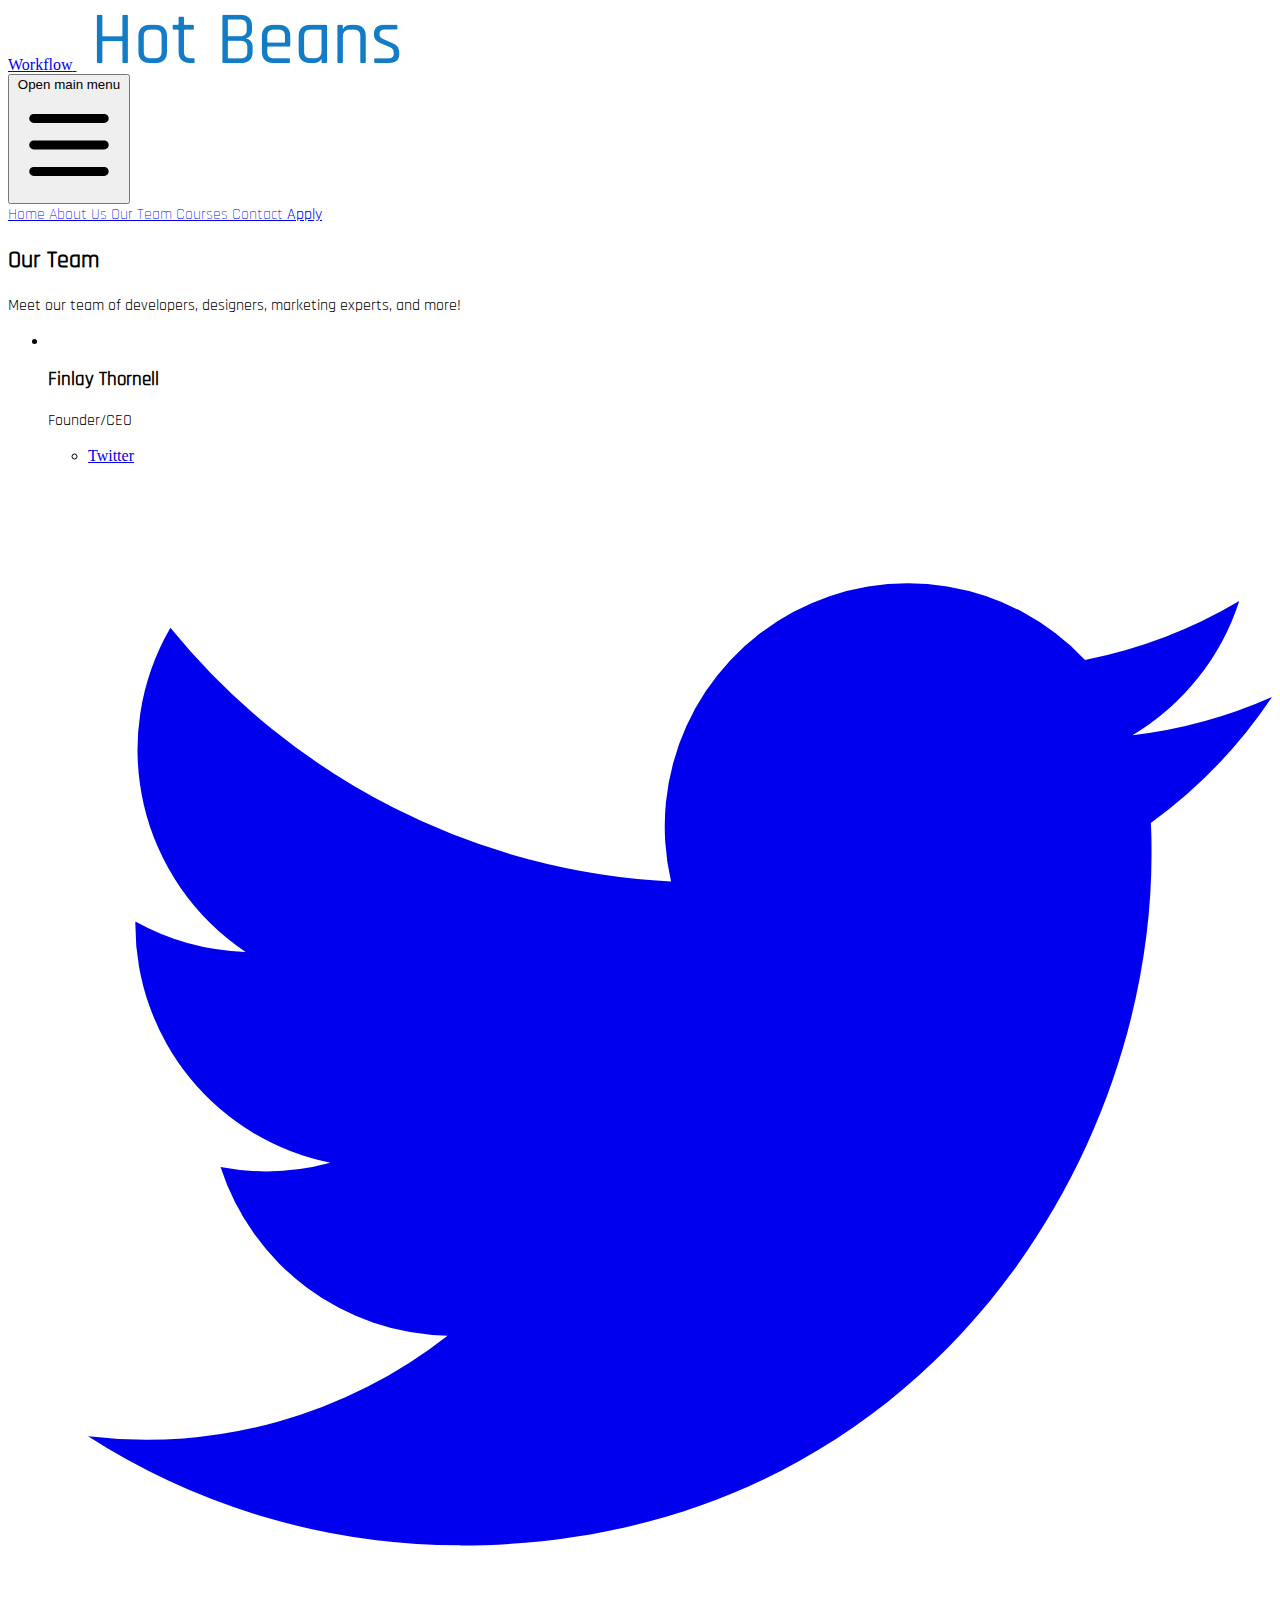
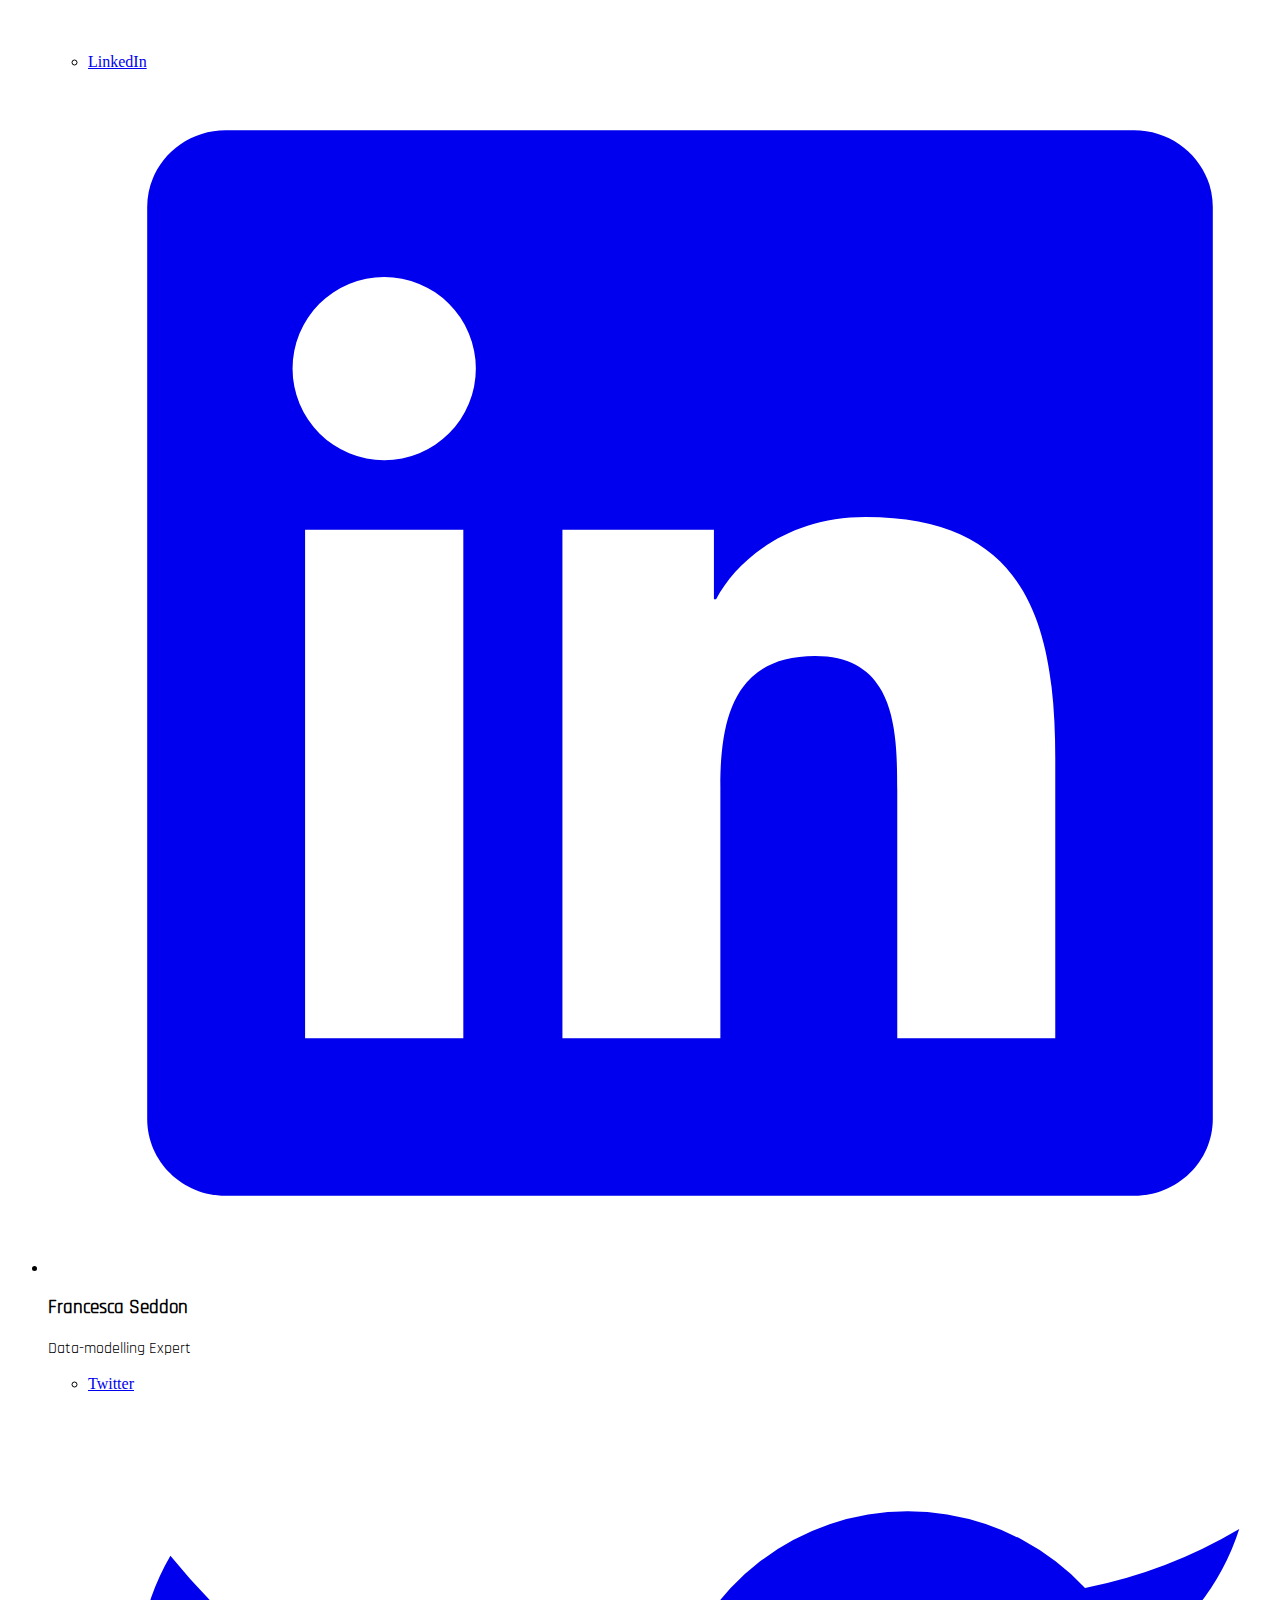
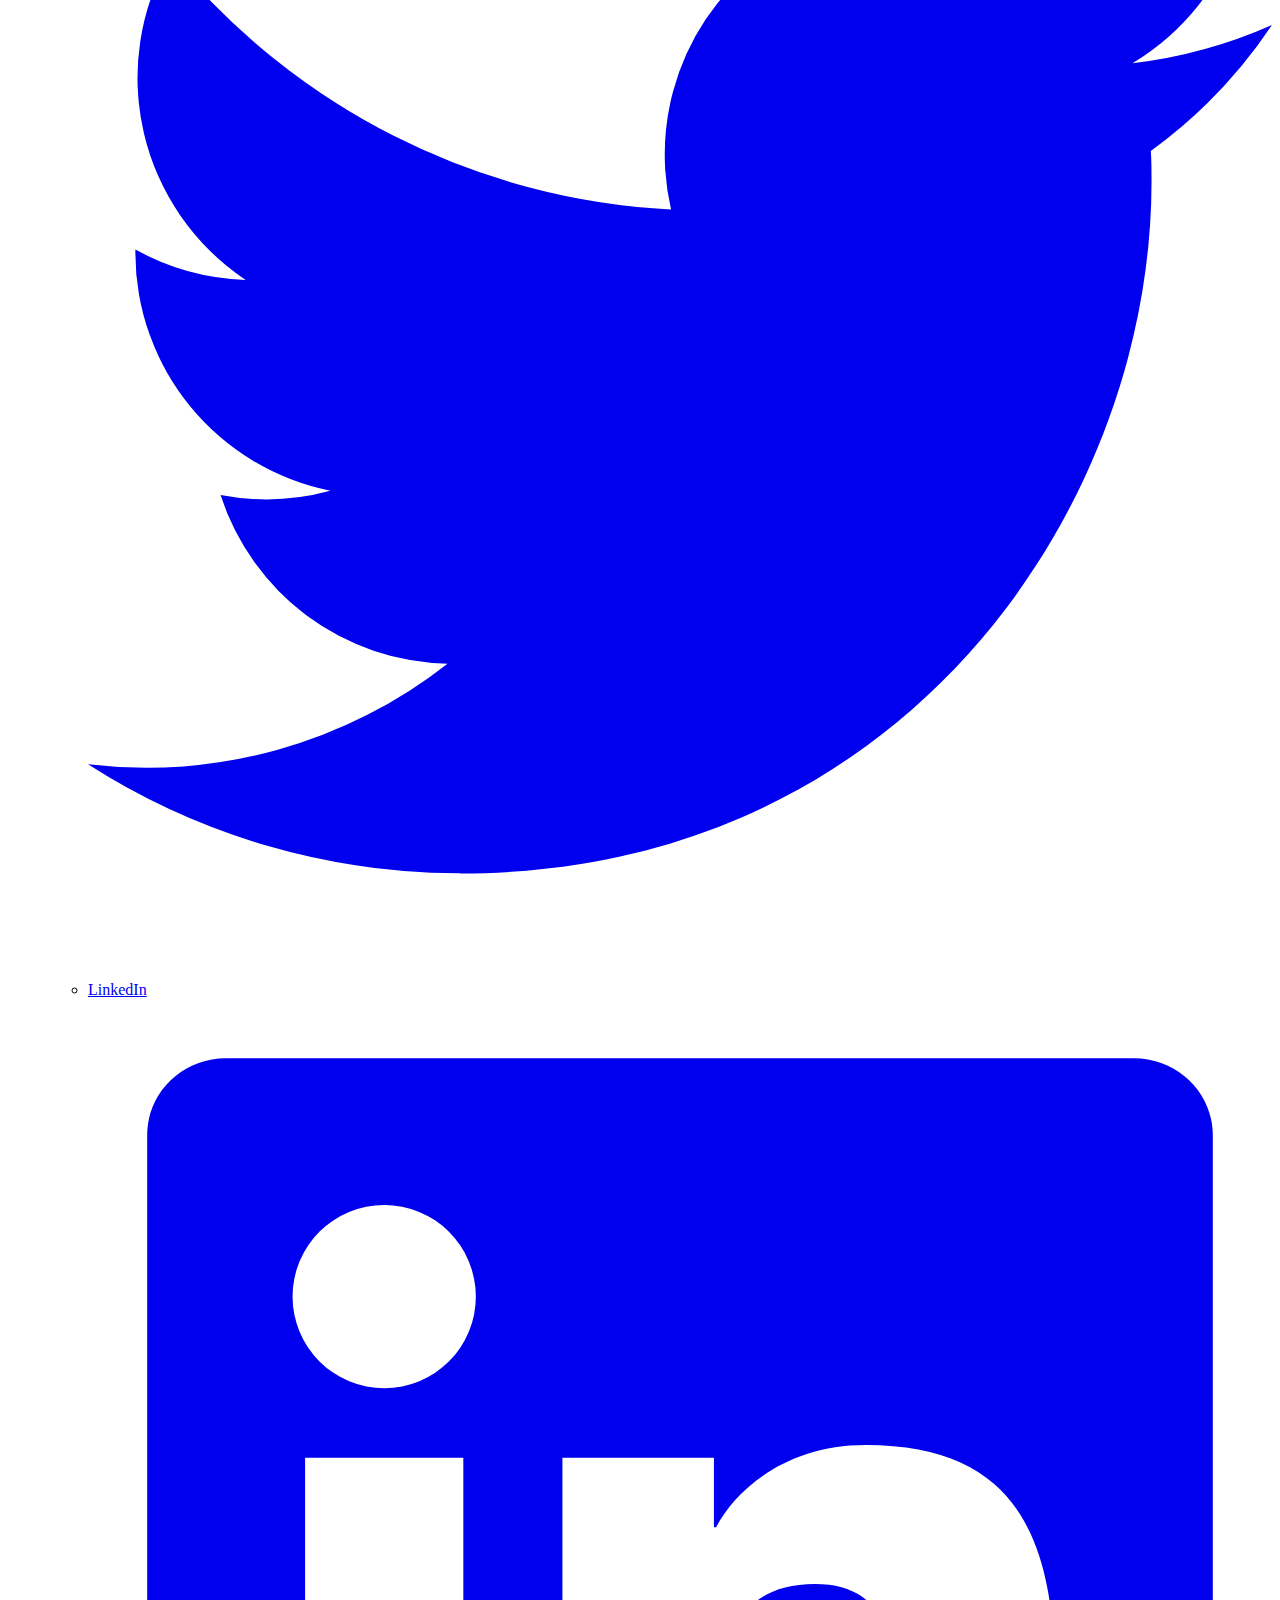
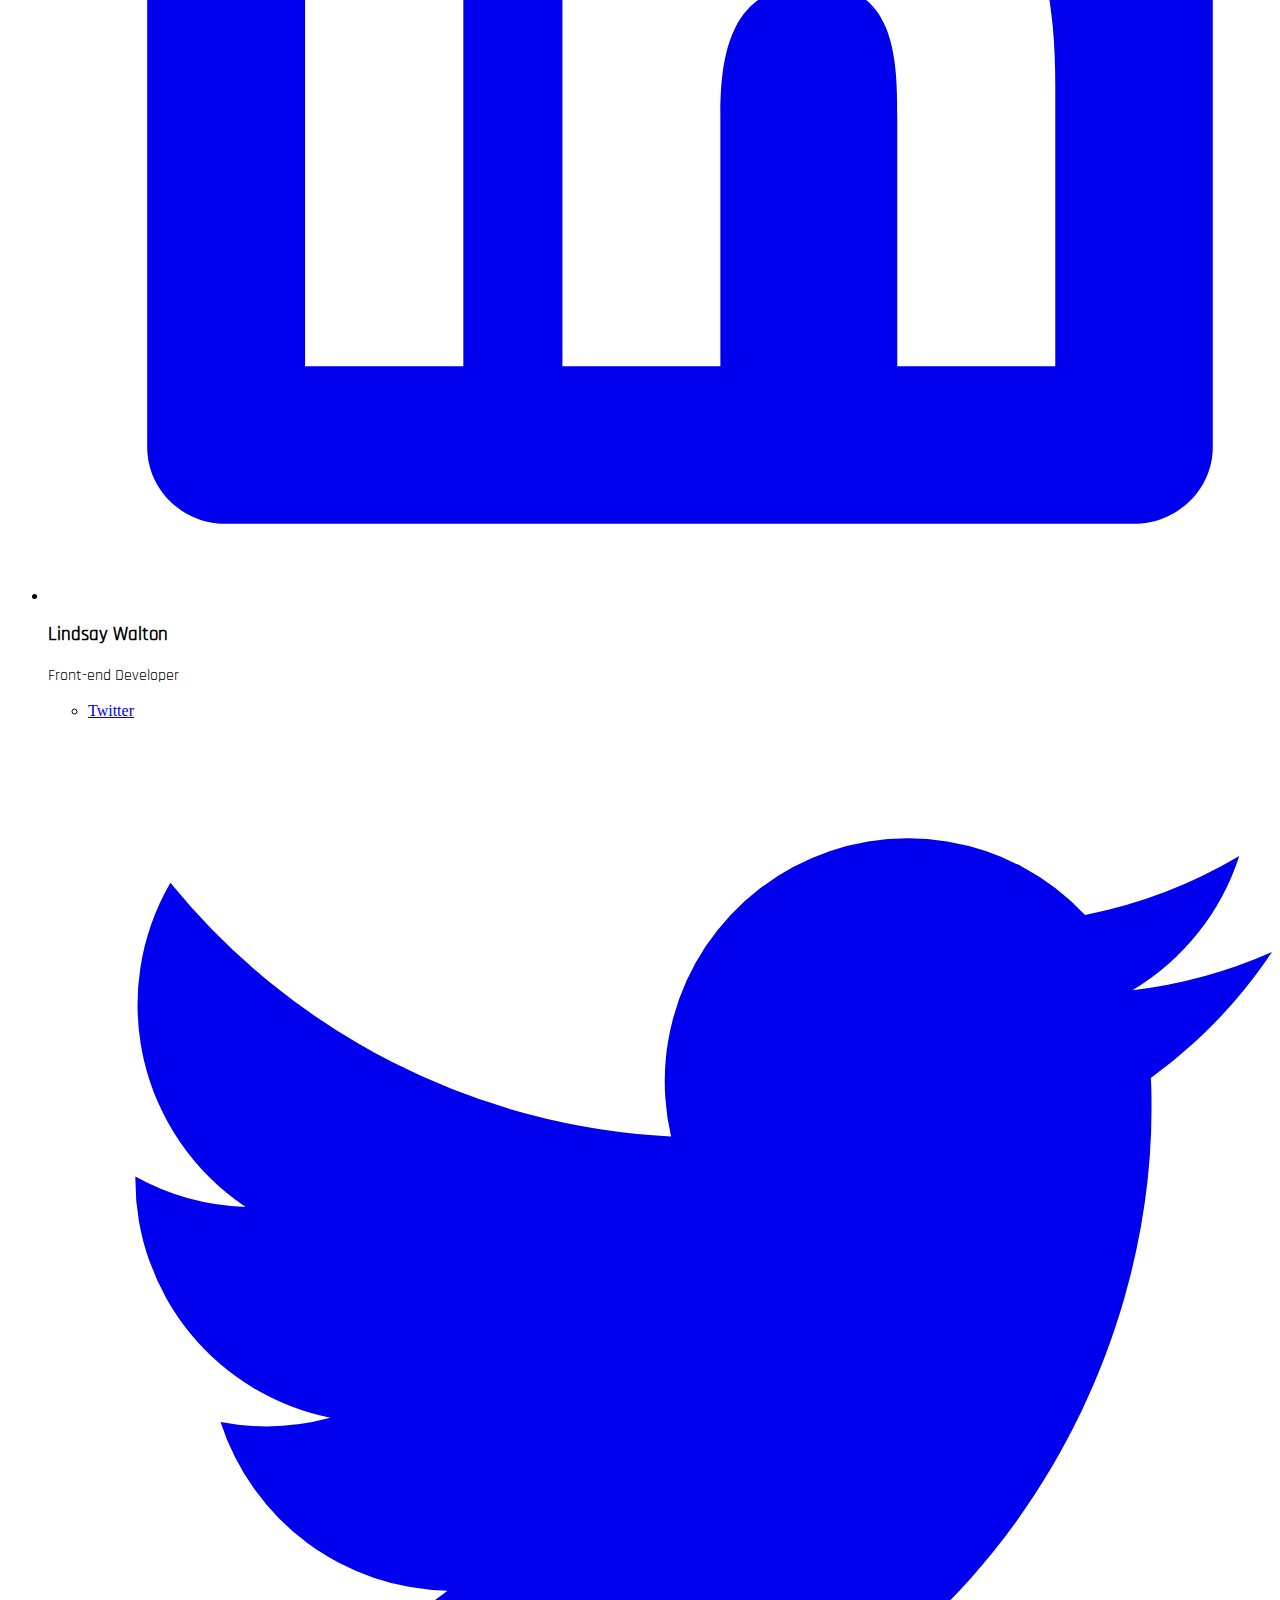
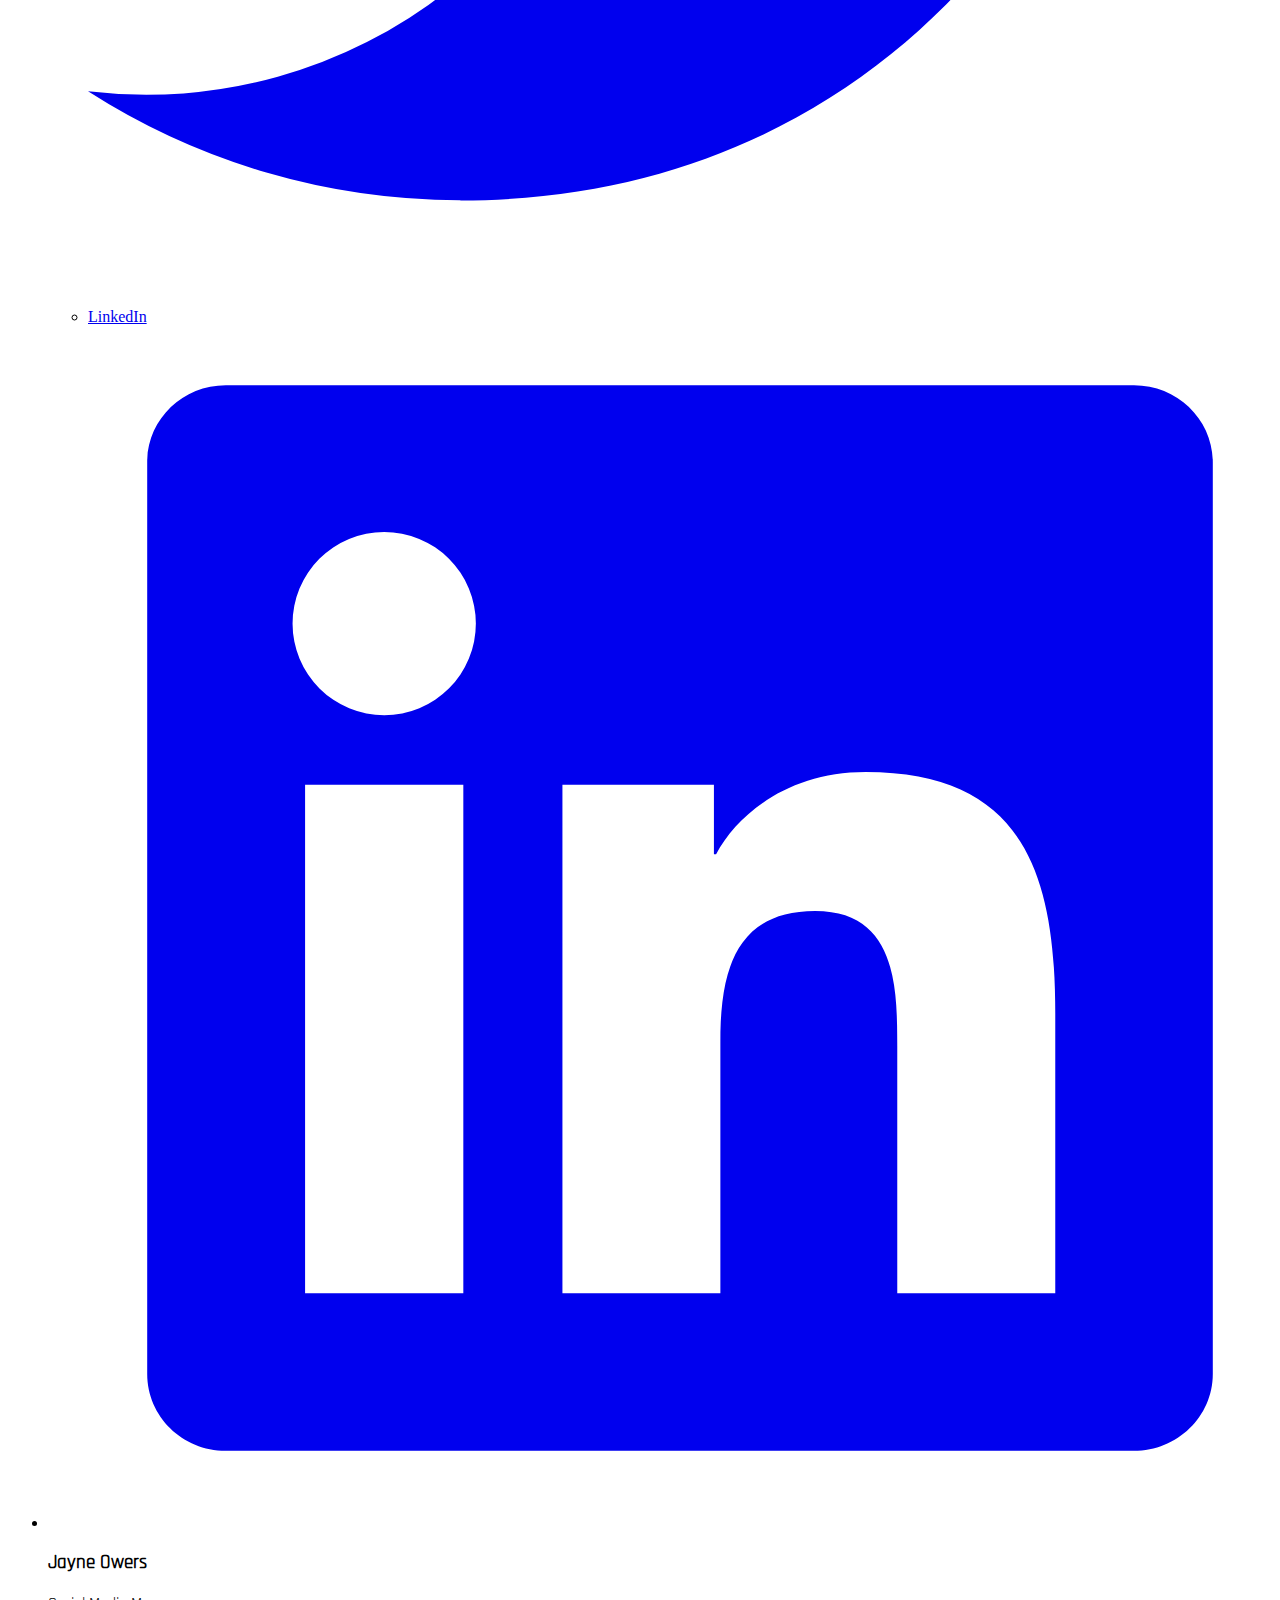
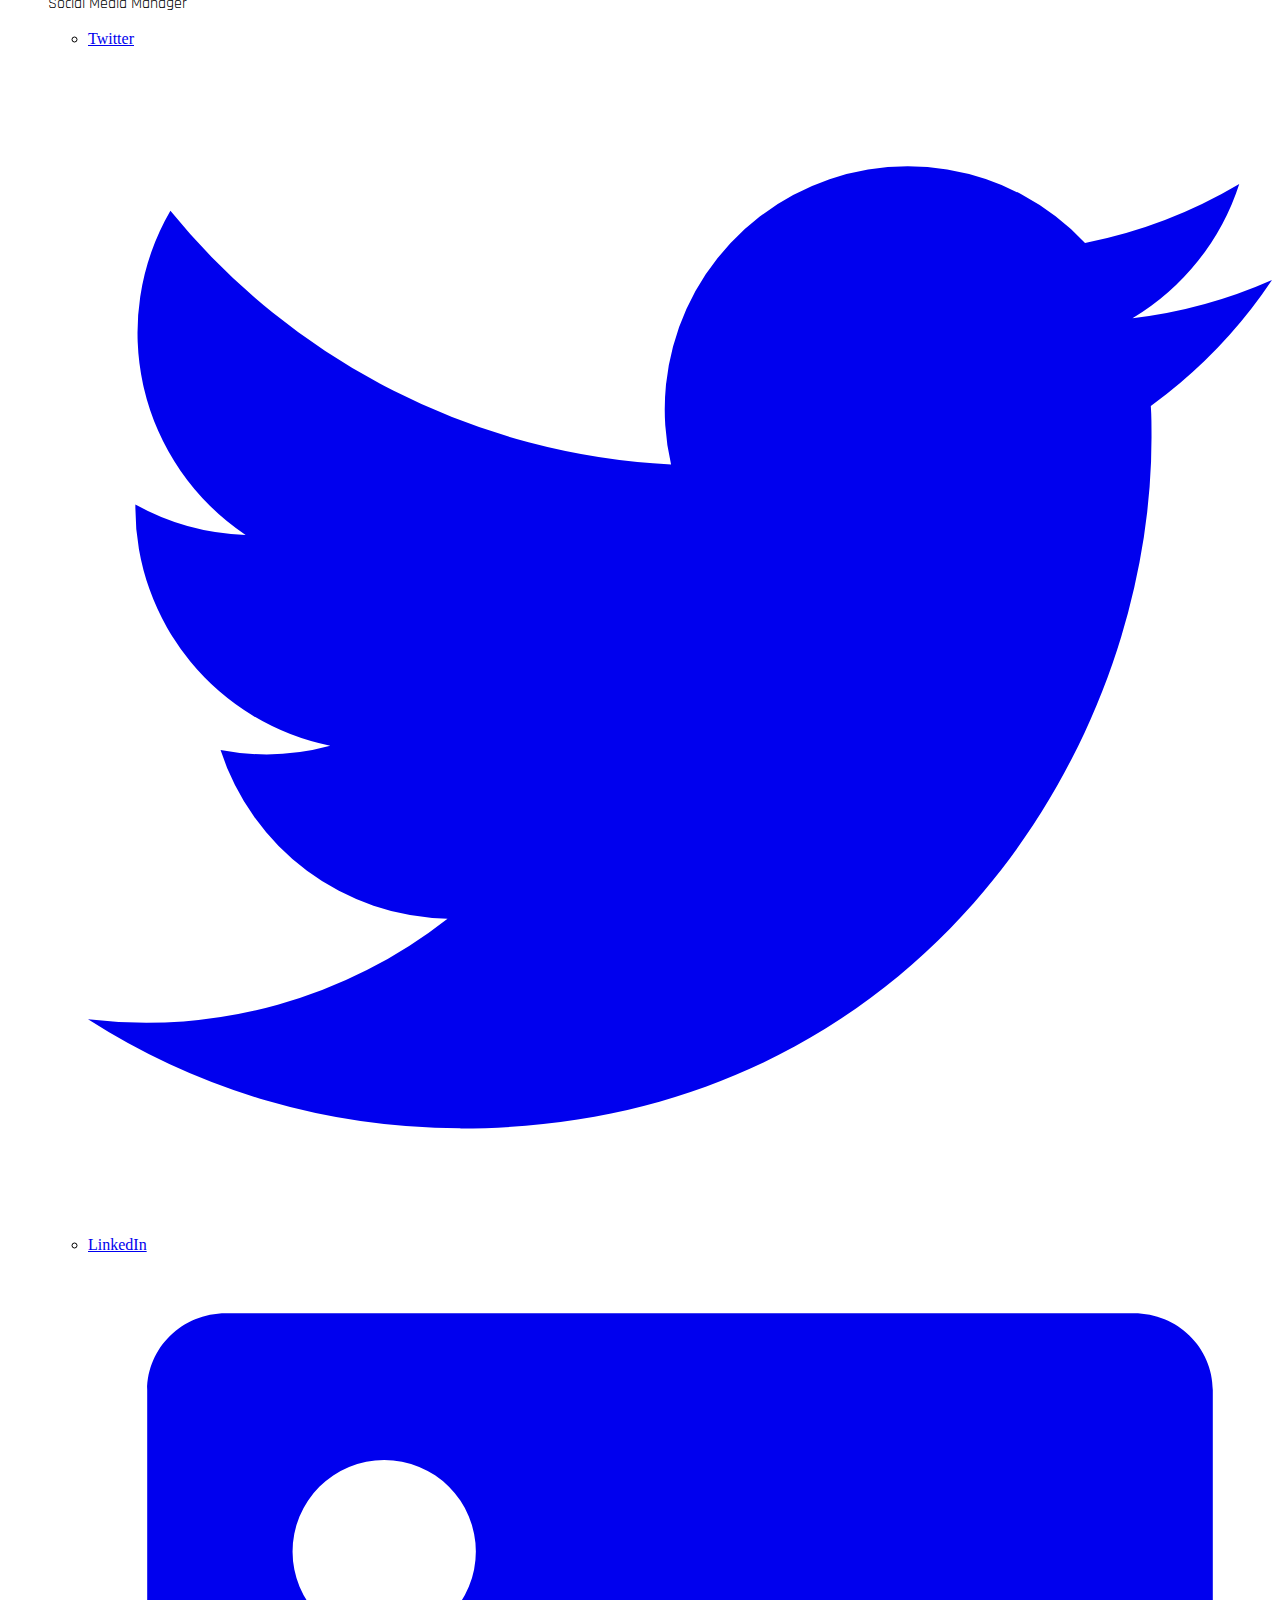
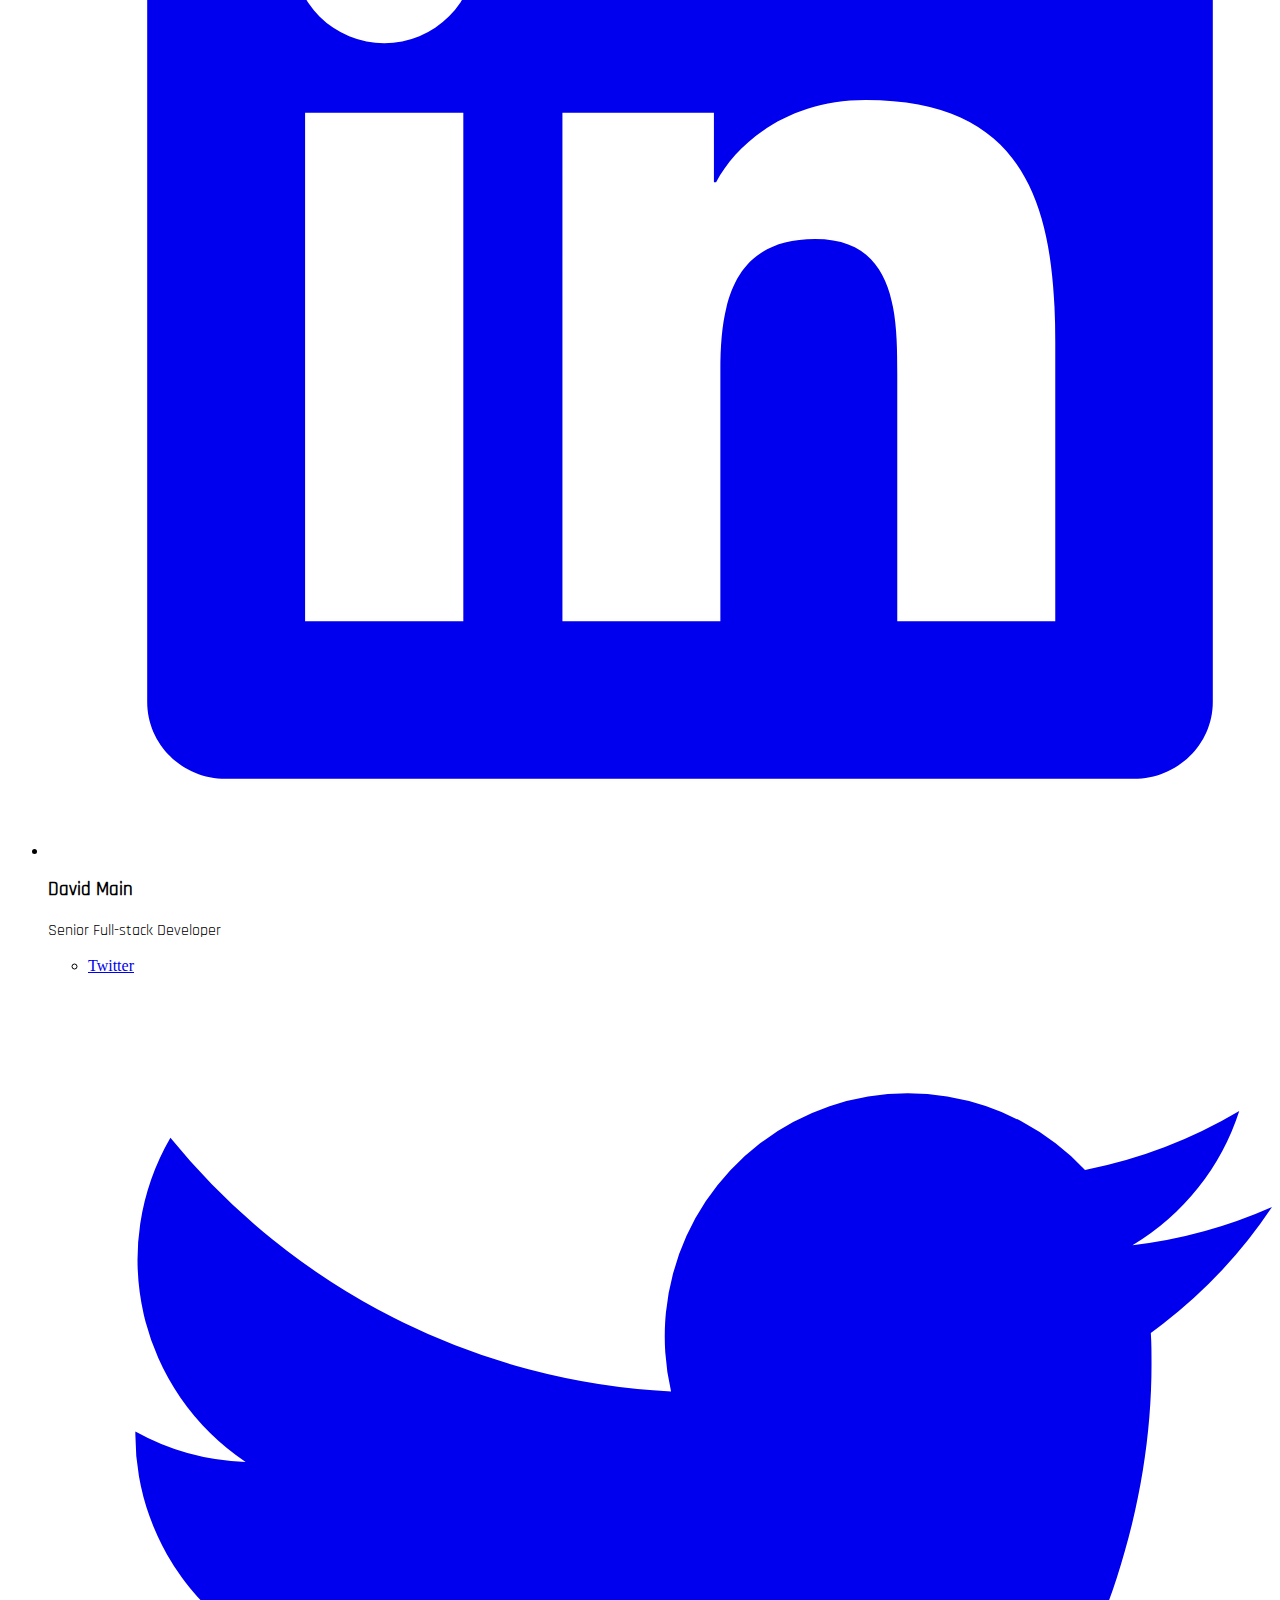
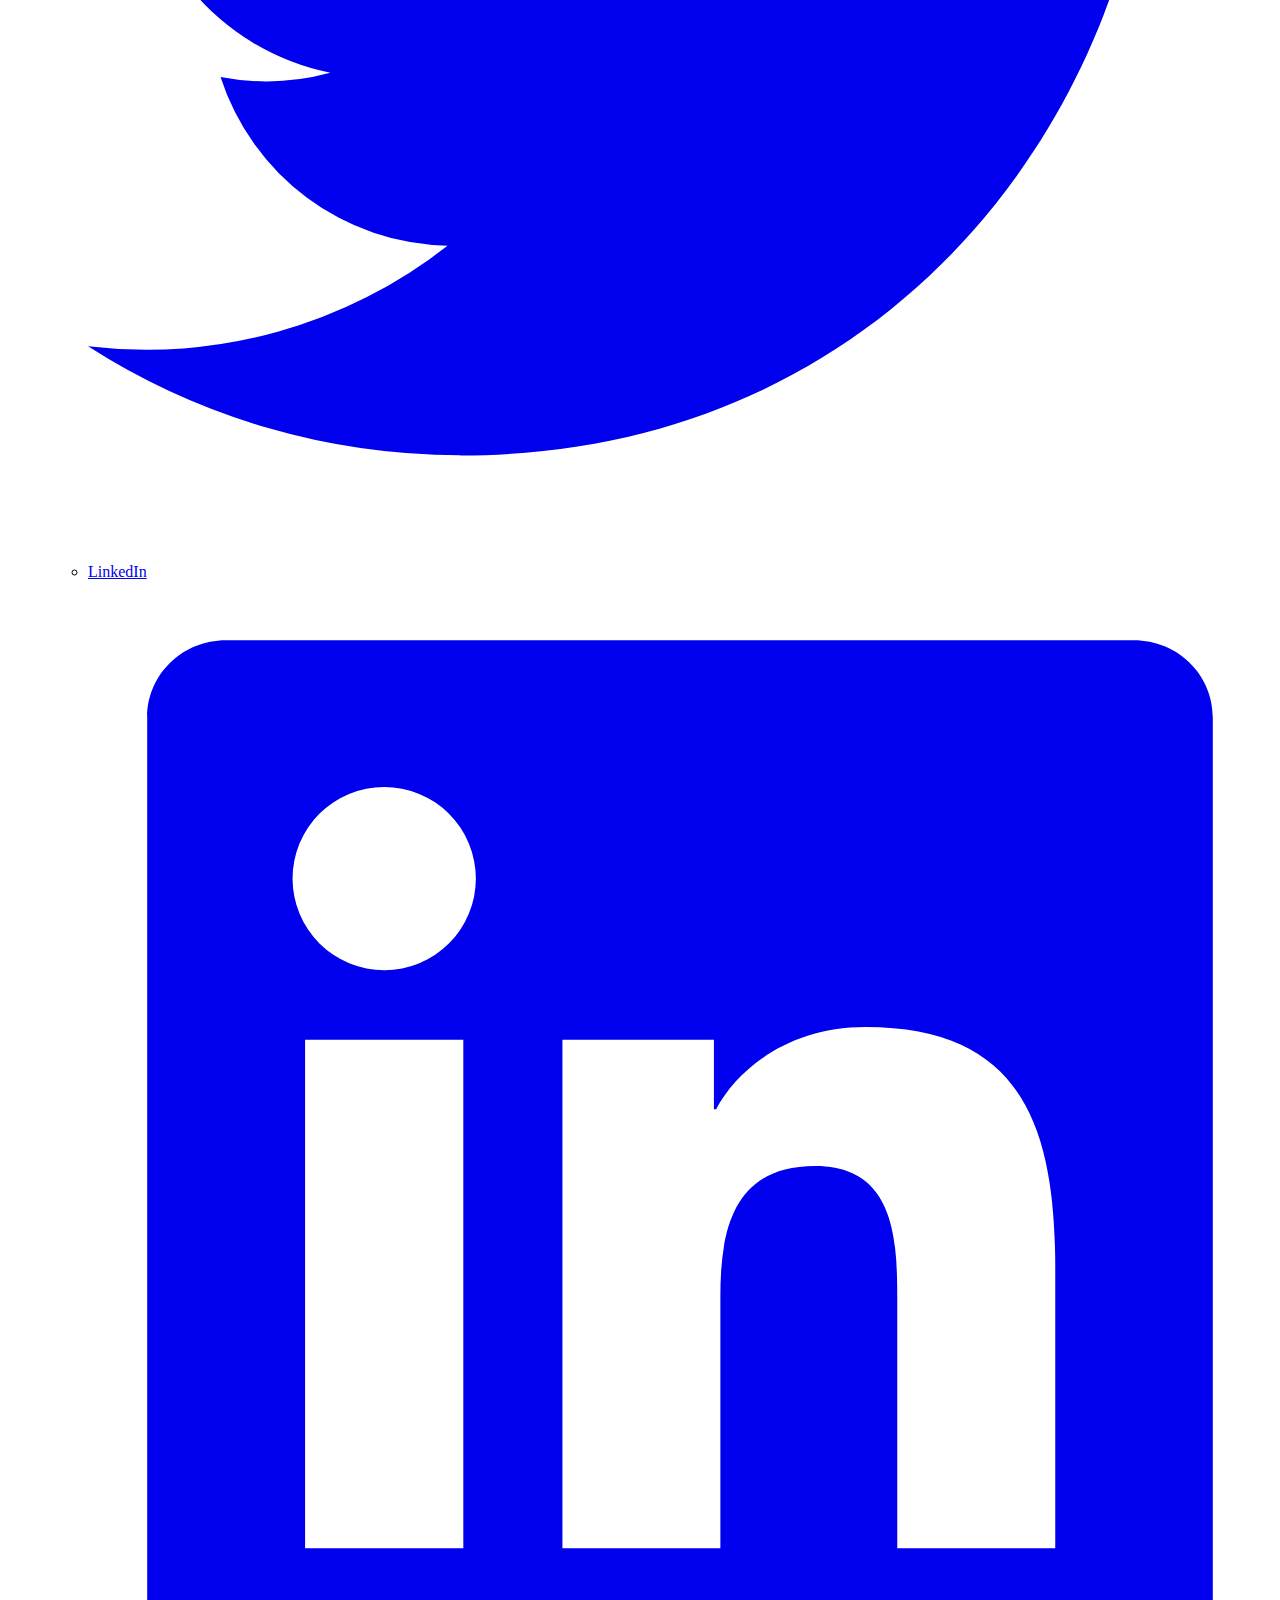
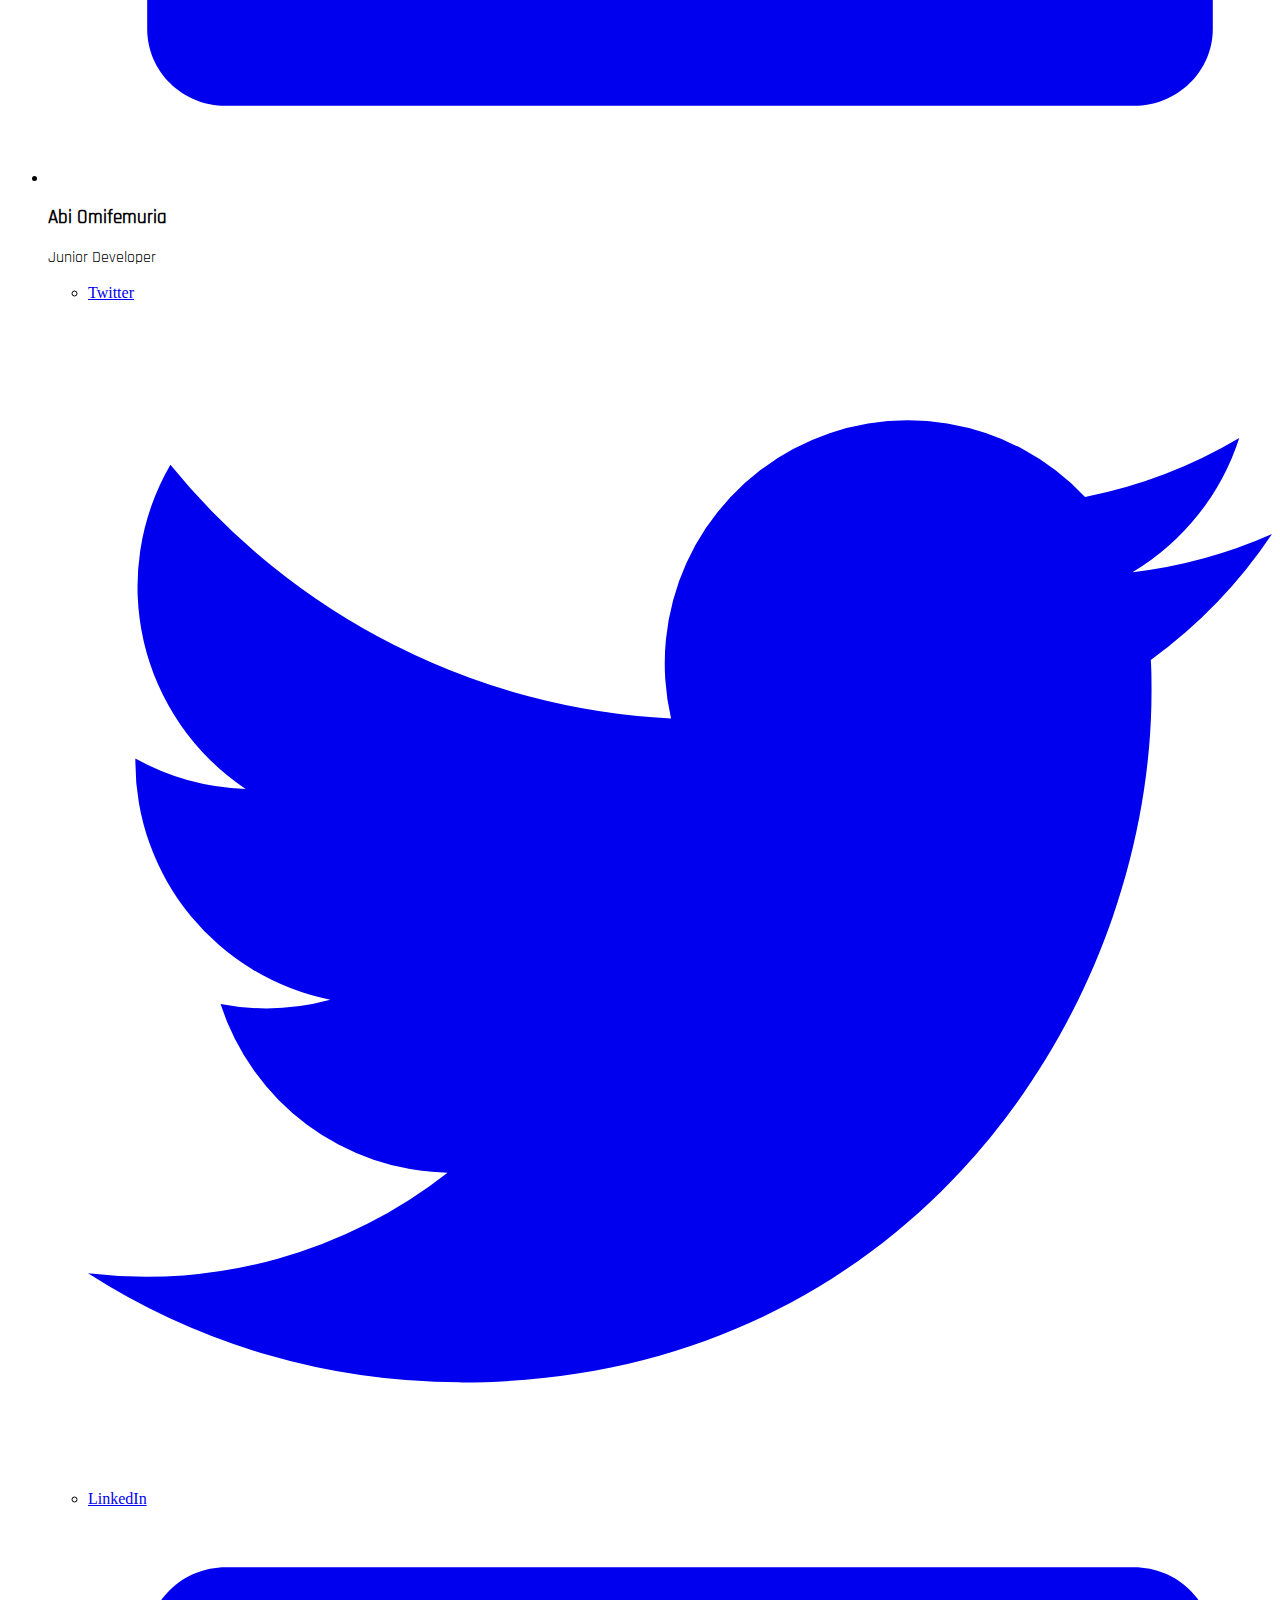
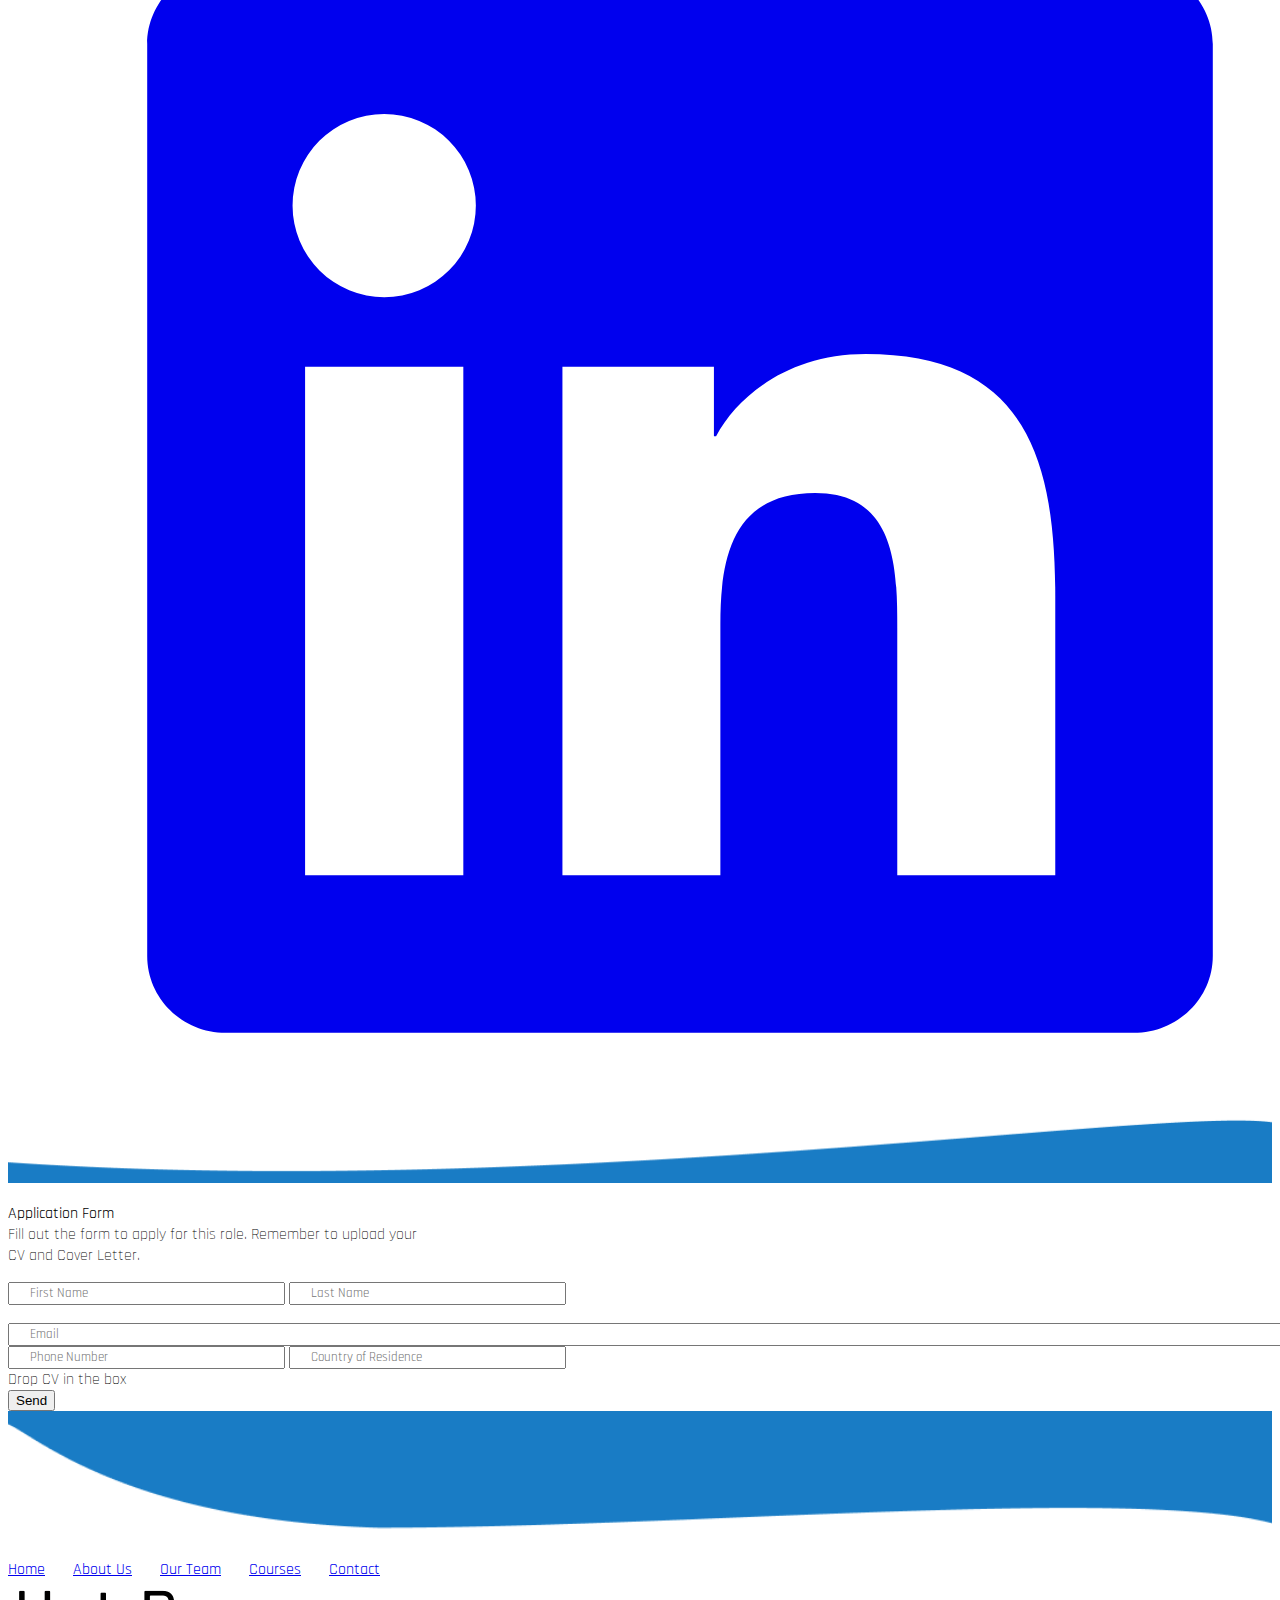
==== commit cb7c93d6: "New Changes" ====
--- a/ourteam.html
+++ b/ourteam.html
@@ -68,53 +68,53 @@
                                     <div class="space-y-4">
                                         <div class="aspect-w-3 aspect-h-2">
                                             <img class="object-cover shadow-lg rounded-lg"
-                                                src="assets/images/fin.jpg"
+                                                src="https://images.pexels.com/photos/3184611/pexels-photo-3184611.jpeg?auto=compress&cs=tinysrgb&w=1260&h=750&dpr=2"
                                                 alt="">
                                         </div>
 
                                         <div class="space-y-2">
                                             <div class="text-lg leading-6 boldfont space-y-1">
                                                 <h3>Finlay Thornell</h3>
-                                                <p class="text-indigo-600">Founder/CEO/Ladies' Man</p>
-                                            </div>
-                                            <ul role="list" class="flex space-x-5">
-                                                <li>
-                                                    <a href="#" class="text-gray-400 hover:text-gray-500">
-                                                        <span class="sr-only">Twitter</span>
-                                                        <svg class="w-5 h-5" fill="currentColor" viewBox="0 0 20 20"
-                                                            aria-hidden="true">
-                                                            <path
-                                                                d="M6.29 18.251c7.547 0 11.675-6.253 11.675-11.675 0-.178 0-.355-.012-.53A8.348 8.348 0 0020 3.92a8.19 8.19 0 01-2.357.646 4.118 4.118 0 001.804-2.27 8.224 8.224 0 01-2.605.996 4.107 4.107 0 00-6.993 3.743 11.65 11.65 0 01-8.457-4.287 4.106 4.106 0 001.27 5.477A4.073 4.073 0 01.8 7.713v.052a4.105 4.105 0 003.292 4.022 4.095 4.095 0 01-1.853.07 4.108 4.108 0 003.834 2.85A8.233 8.233 0 010 16.407a11.616 11.616 0 006.29 1.84" />
-                                                        </svg>
-                                                    </a>
-                                                </li>
-                                                <li>
-                                                    <a href="#" class="text-gray-400 hover:text-gray-500">
-                                                        <span class="sr-only">LinkedIn</span>
-                                                        <svg class="w-5 h-5" fill="currentColor" viewBox="0 0 20 20"
-                                                            aria-hidden="true">
-                                                            <path fill-rule="evenodd"
-                                                                d="M16.338 16.338H13.67V12.16c0-.995-.017-2.277-1.387-2.277-1.39 0-1.601 1.086-1.601 2.207v4.248H8.014v-8.59h2.559v1.174h.037c.356-.675 1.227-1.387 2.526-1.387 2.703 0 3.203 1.778 3.203 4.092v4.711zM5.005 6.575a1.548 1.548 0 11-.003-3.096 1.548 1.548 0 01.003 3.096zm-1.337 9.763H6.34v-8.59H3.667v8.59zM17.668 1H2.328C1.595 1 1 1.581 1 2.298v15.403C1 18.418 1.595 19 2.328 19h15.34c.734 0 1.332-.582 1.332-1.299V2.298C19 1.581 18.402 1 17.668 1z"
-                                                                clip-rule="evenodd" />
-                                                        </svg>
-                                                    </a>
-                                                </li>
-                                            </ul>
-                                        </div>
-                                    </div>
-                                </li>
-                                <li>
-                                    <div class="space-y-4">
-                                        <div class="aspect-w-3 aspect-h-2">
-                                            <img class="object-cover shadow-lg rounded-lg"
-                                                src="assets/images/fran.jpg"
-                                                alt="">
-                                        </div>
-
-                                        <div class="space-y-2">
-                                            <div class="text-lg leading-6 boldfont space-y-1">
-                                                <h3>Francesca Thornell</h3>
-                                                <p class="text-indigo-600">Back-end Specialist</p>
+                                                <p class="text-indigo-600">Founder/CEO</p>
+                                            </div>
+                                            <ul role="list" class="flex space-x-5">
+                                                <li>
+                                                    <a href="#" class="text-gray-400 hover:text-gray-500">
+                                                        <span class="sr-only">Twitter</span>
+                                                        <svg class="w-5 h-5" fill="currentColor" viewBox="0 0 20 20"
+                                                            aria-hidden="true">
+                                                            <path
+                                                                d="M6.29 18.251c7.547 0 11.675-6.253 11.675-11.675 0-.178 0-.355-.012-.53A8.348 8.348 0 0020 3.92a8.19 8.19 0 01-2.357.646 4.118 4.118 0 001.804-2.27 8.224 8.224 0 01-2.605.996 4.107 4.107 0 00-6.993 3.743 11.65 11.65 0 01-8.457-4.287 4.106 4.106 0 001.27 5.477A4.073 4.073 0 01.8 7.713v.052a4.105 4.105 0 003.292 4.022 4.095 4.095 0 01-1.853.07 4.108 4.108 0 003.834 2.85A8.233 8.233 0 010 16.407a11.616 11.616 0 006.29 1.84" />
+                                                        </svg>
+                                                    </a>
+                                                </li>
+                                                <li>
+                                                    <a href="#" class="text-gray-400 hover:text-gray-500">
+                                                        <span class="sr-only">LinkedIn</span>
+                                                        <svg class="w-5 h-5" fill="currentColor" viewBox="0 0 20 20"
+                                                            aria-hidden="true">
+                                                            <path fill-rule="evenodd"
+                                                                d="M16.338 16.338H13.67V12.16c0-.995-.017-2.277-1.387-2.277-1.39 0-1.601 1.086-1.601 2.207v4.248H8.014v-8.59h2.559v1.174h.037c.356-.675 1.227-1.387 2.526-1.387 2.703 0 3.203 1.778 3.203 4.092v4.711zM5.005 6.575a1.548 1.548 0 11-.003-3.096 1.548 1.548 0 01.003 3.096zm-1.337 9.763H6.34v-8.59H3.667v8.59zM17.668 1H2.328C1.595 1 1 1.581 1 2.298v15.403C1 18.418 1.595 19 2.328 19h15.34c.734 0 1.332-.582 1.332-1.299V2.298C19 1.581 18.402 1 17.668 1z"
+                                                                clip-rule="evenodd" />
+                                                        </svg>
+                                                    </a>
+                                                </li>
+                                            </ul>
+                                        </div>
+                                    </div>
+                                </li>
+                                <li>
+                                    <div class="space-y-4">
+                                        <div class="aspect-w-3 aspect-h-2">
+                                            <img class="object-cover shadow-lg rounded-lg"
+                                                src="https://images.pexels.com/photos/1239291/pexels-photo-1239291.jpeg?auto=compress&cs=tinysrgb&w=1260&h=750&dpr=2"
+                                                alt="">
+                                        </div>
+
+                                        <div class="space-y-2">
+                                            <div class="text-lg leading-6 boldfont space-y-1">
+                                                <h3>Francesca Seddon</h3>
+                                                <p class="text-indigo-600">Data-modelling Expert</p>
                                             </div>
                                             <ul role="list" class="flex space-x-5">
                                                 <li>
